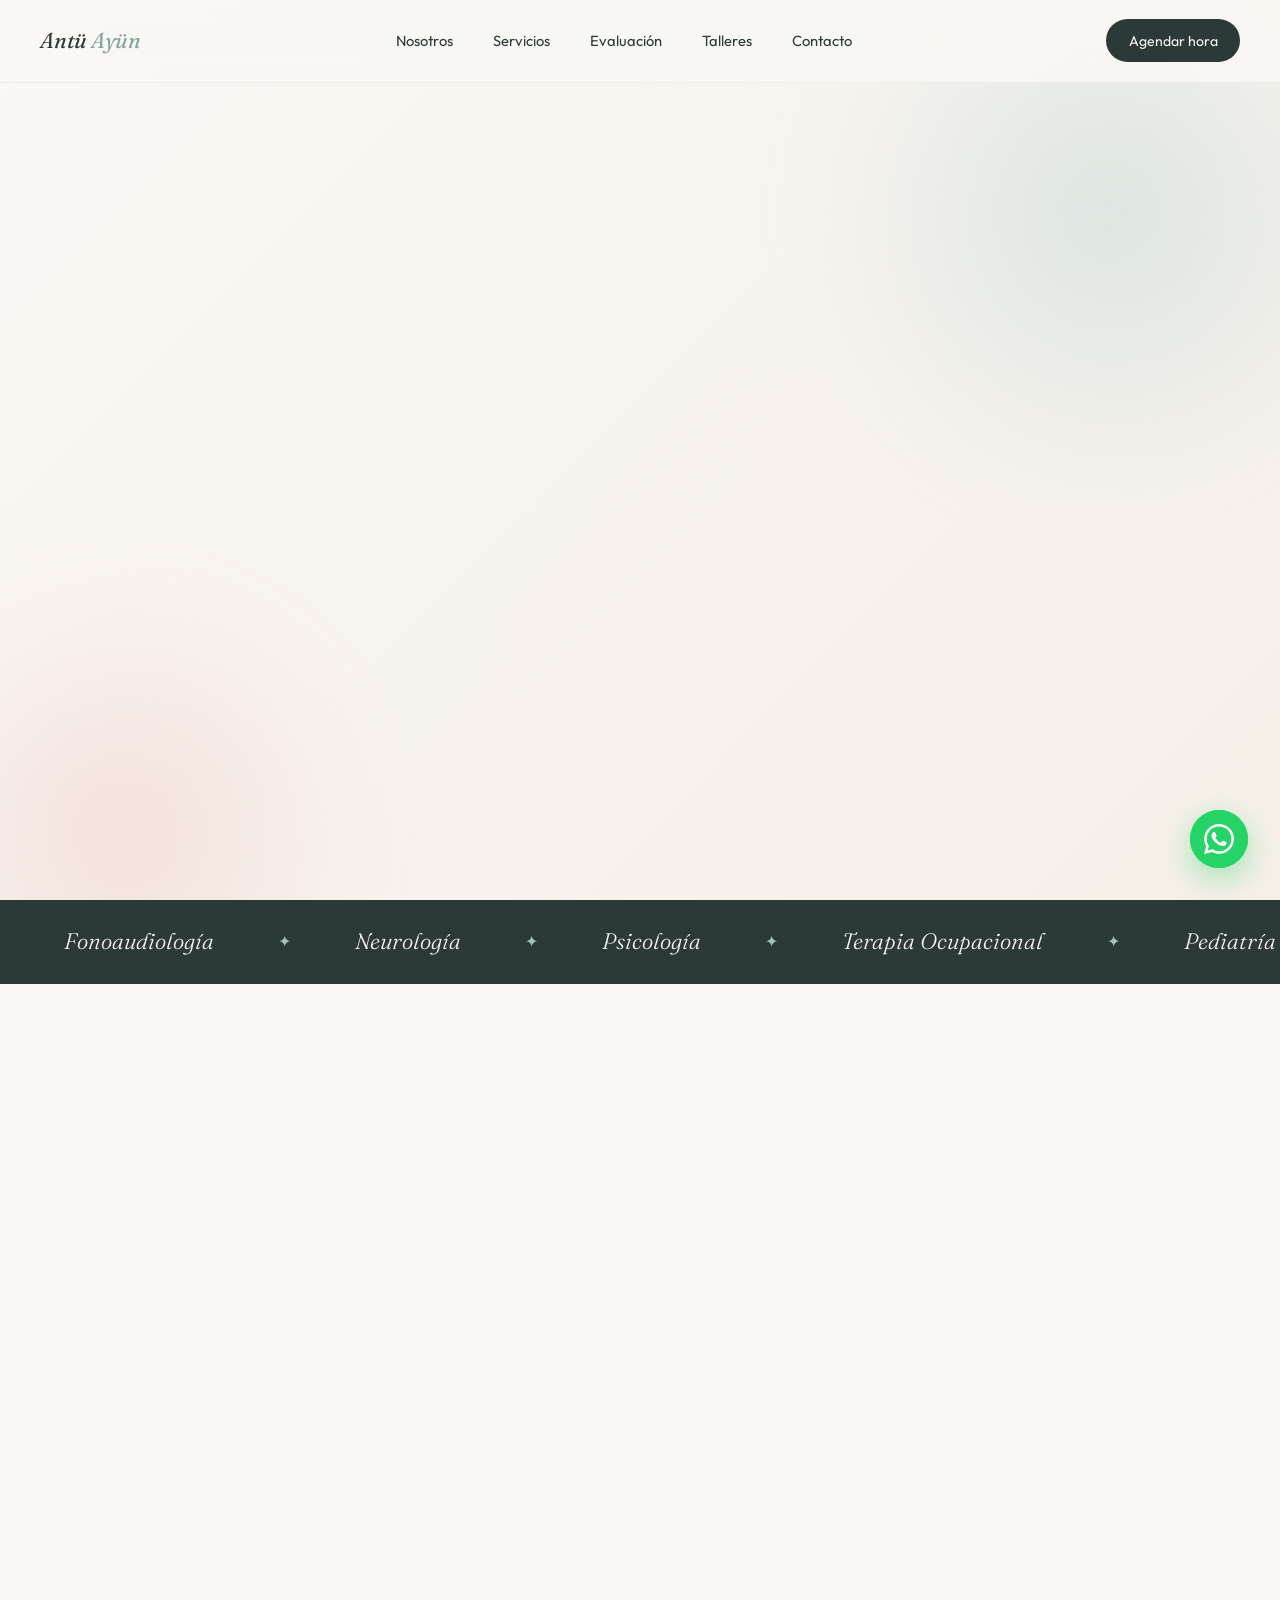
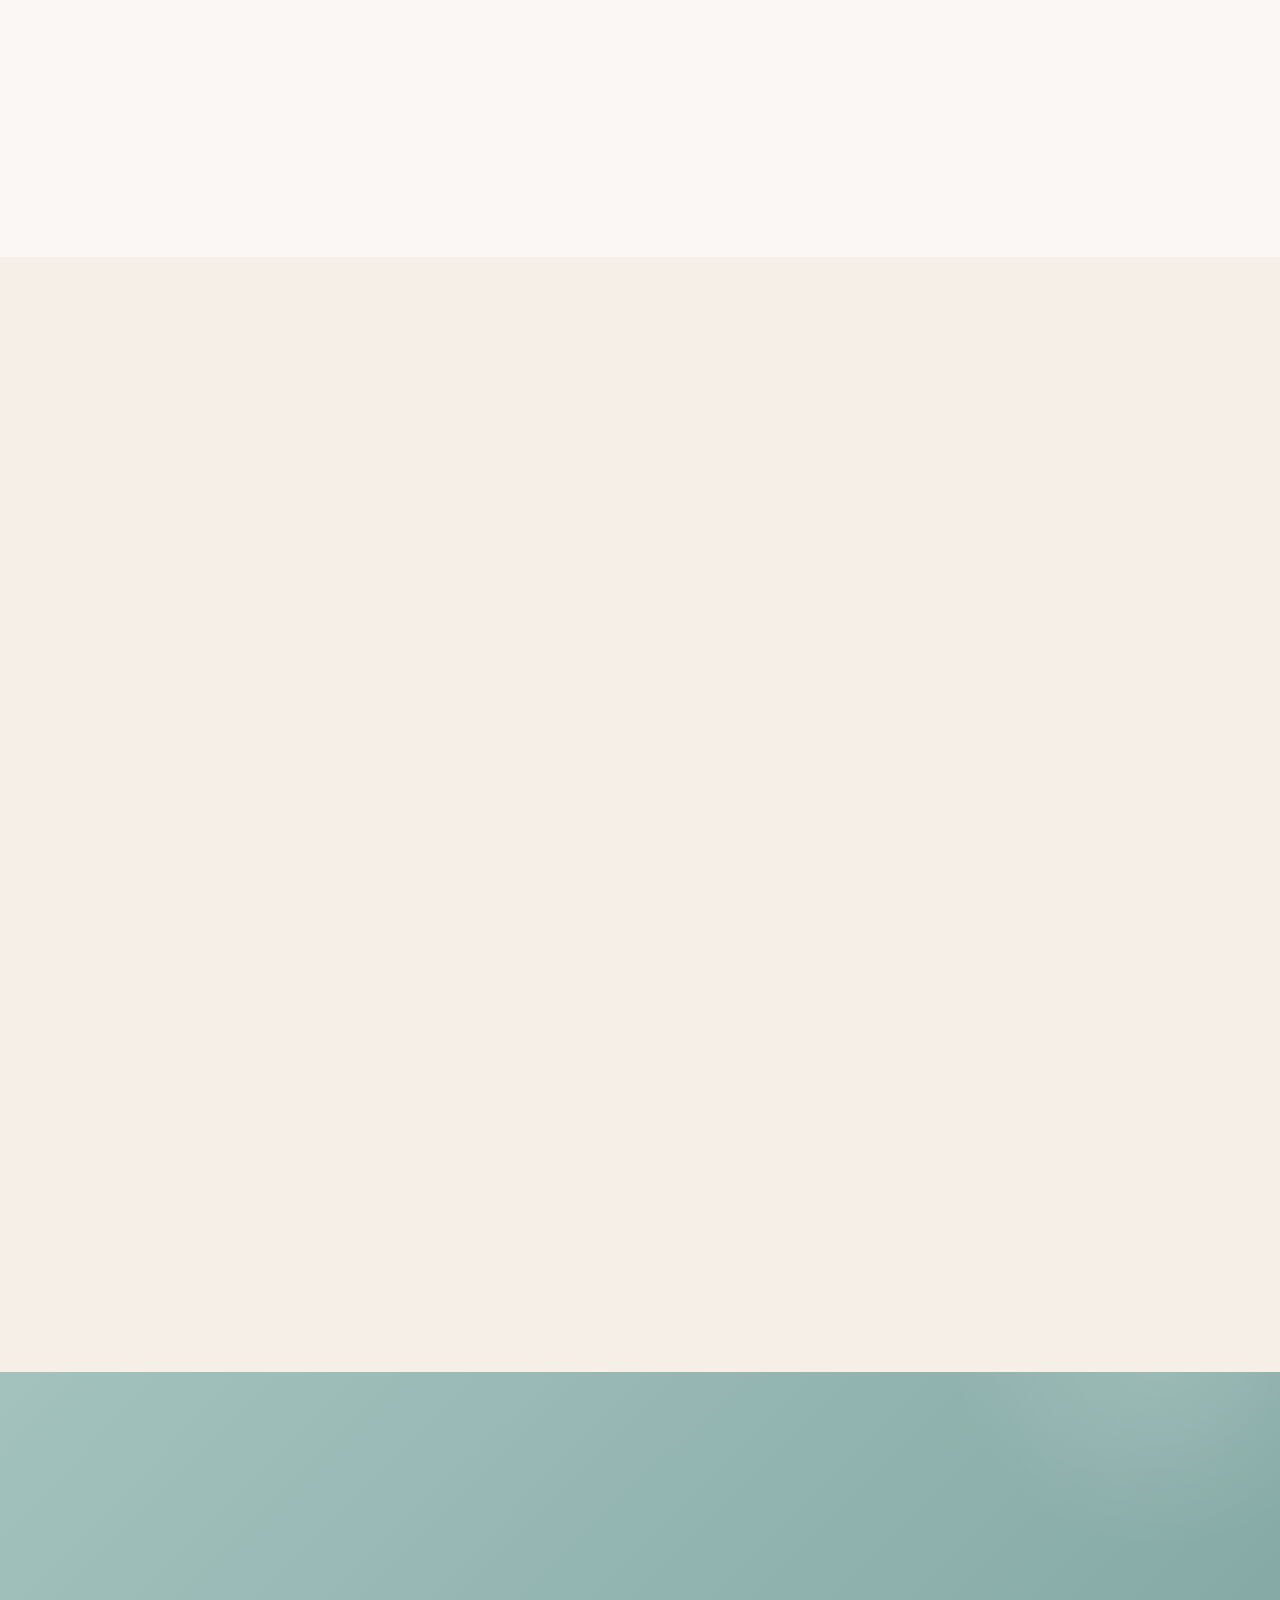
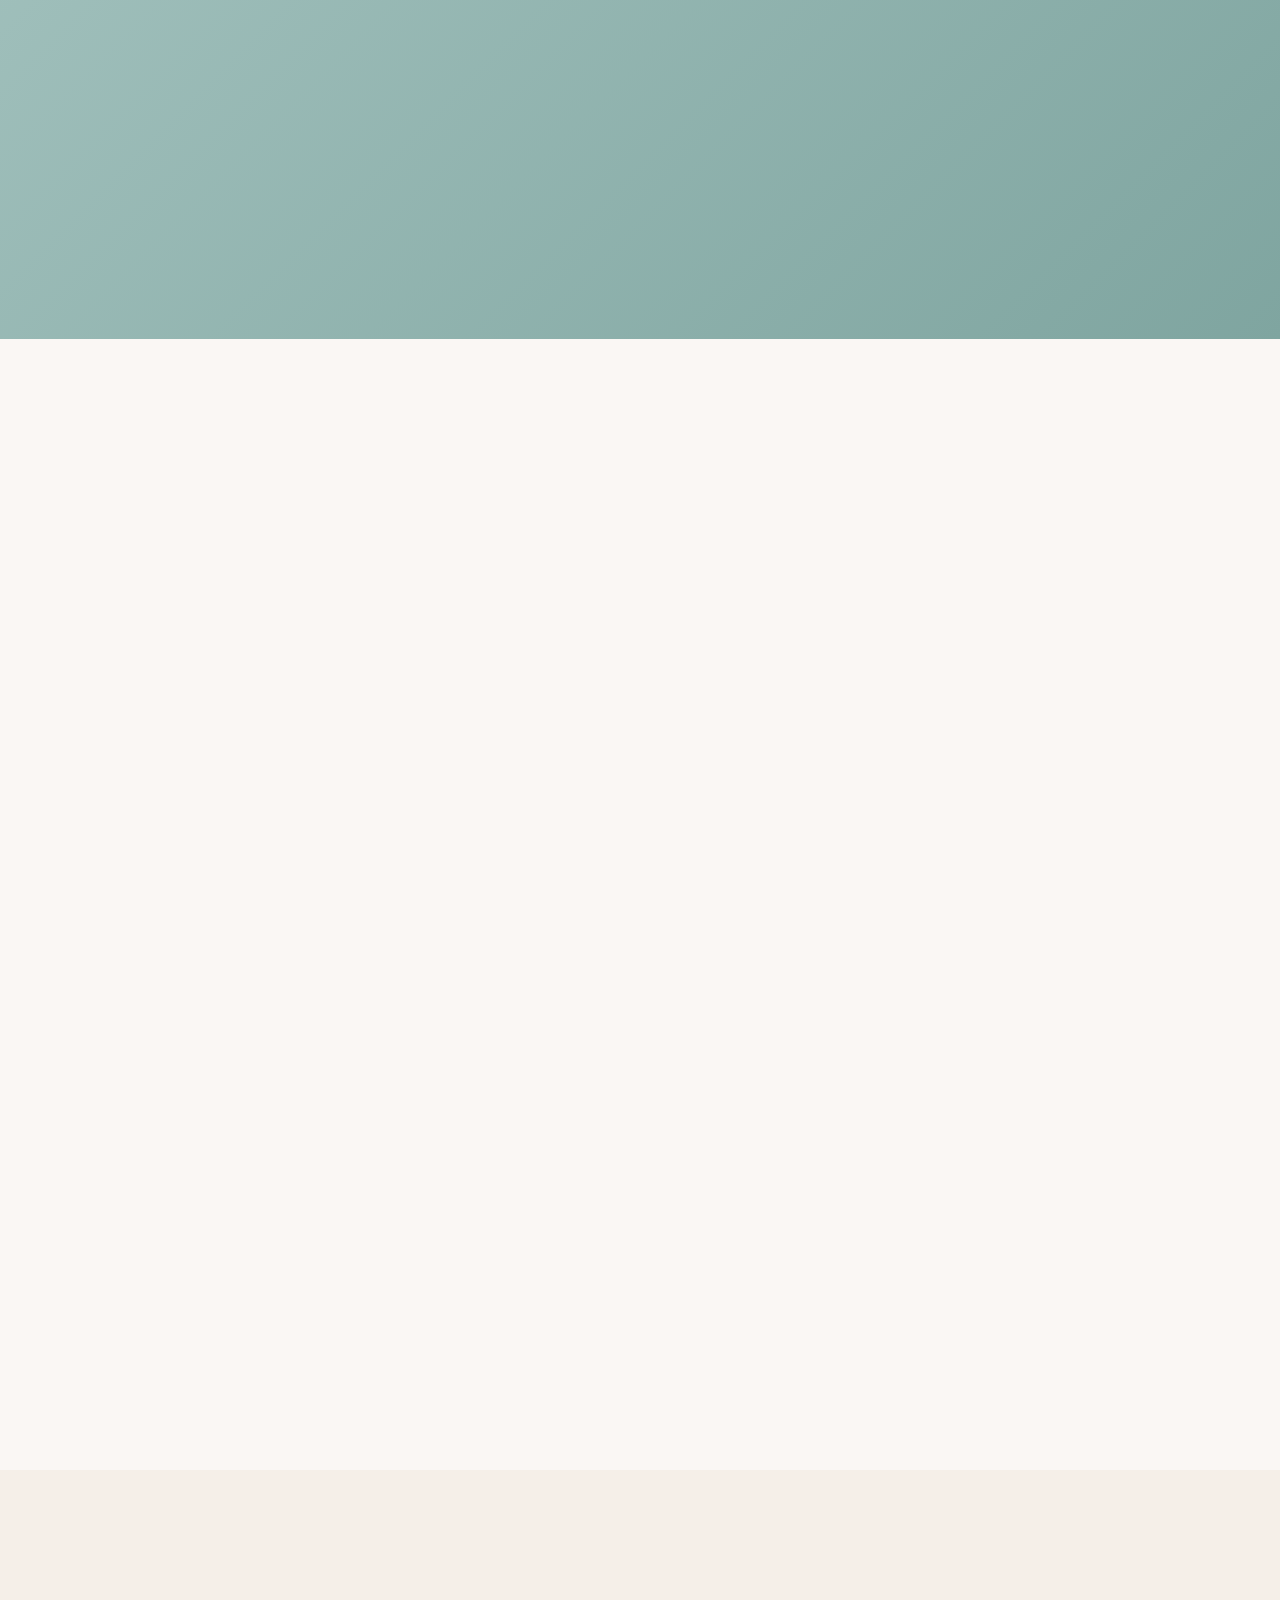
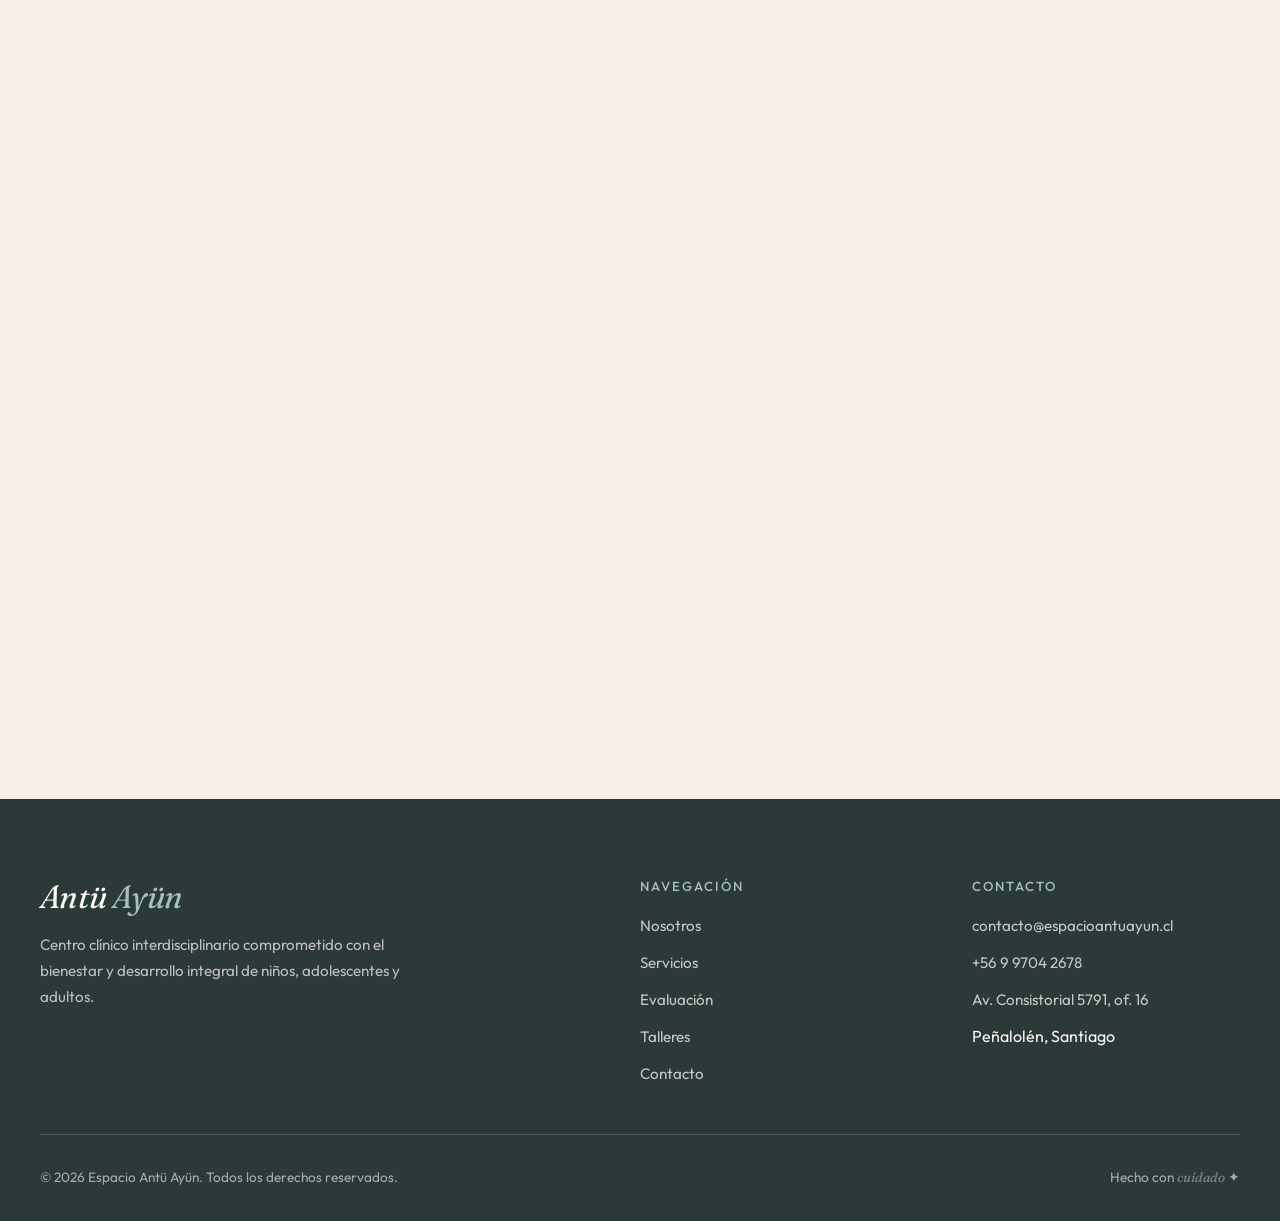
==== index.html @ 5ba6cd21 "added talleres.html page" ====
<!DOCTYPE html>
<html lang="es">

<head>
  <meta charset="UTF-8">
  <meta name="viewport" content="width=device-width, initial-scale=1.0">
  <title>Espacio Antü Ayün — Centro Clínico Interdisciplinario</title>
  <meta name="description"
    content="Centro clínico interdisciplinario en Peñalolén. Atención integral en fonoaudiología, neurología, psicología, terapia ocupacional y pediatría para niños, adolescentes y adultos.">

  <link rel="preconnect" href="https://fonts.googleapis.com">
  <link rel="preconnect" href="https://fonts.gstatic.com" crossorigin>
  <link
    href="https://fonts.googleapis.com/css2?family=Fraunces:ital,opsz,wght@0,9..144,300;0,9..144,400;0,9..144,500;0,9..144,600;1,9..144,300;1,9..144,400&family=Outfit:wght@300;400;500;600&display=swap"
    rel="stylesheet">

  <link rel="stylesheet" href="estilos/estilos.css">
</head>

<body>

  <!-- NAV -->
  <nav>
    <div class="nav-inner">
      <a href="#" class="logo">Antü <span>Ayün</span></a>
      <ul class="nav-links">
        <li><a href="#nosotros">Nosotros</a></li>
        <li><a href="#servicios">Servicios</a></li>
        <li><a href="#evaluacion">Evaluación</a></li>
        <li><a href="#talleres">Talleres</a></li>
        <li><a href="#contacto">Contacto</a></li>
      </ul>
      <a href="#contacto" class="nav-cta">Agendar hora</a>
      <button class="menu-toggle" aria-label="Menú">
        <span></span><span></span><span></span>
      </button>
    </div>
  </nav>

  <!-- HERO -->
  <header class="hero">
    <div class="hero-blob-1"></div>
    <div class="hero-blob-2"></div>

    <div class="hero-inner">
      <div class="hero-text reveal">
        <h1>Acompañamiento <em>integral</em> en cada etapa de la vida.</h1>
        <p>En Espacio Antü Ayün ofrecemos atención clínica cercana y especializada para niños, niñas, adolescentes y
          adultos, con un equipo profesional comprometido con tu bienestar.</p>
        <div class="hero-cta">
          <a href="#contacto" class="btn-primary">
            Agendar consulta
            <svg width="16" height="16" viewBox="0 0 24 24" fill="none" stroke="currentColor" stroke-width="2">
              <path d="M5 12h14M13 5l7 7-7 7" />
            </svg>
          </a>
          <a href="#servicios" class="btn-secondary">Ver servicios</a>
        </div>
      </div>

      <div class="hero-visual reveal">
        <div class="shape-card card-main">
          <div class="card-content">
            <div class="card-icon">
              <svg viewBox="0 0 24 24">
                <path d="M12 21s-7-4.5-7-10a5 5 0 0 1 9-3 5 5 0 0 1 9 3c0 5.5-7 10-7 10" />
              </svg>
            </div>
            <div>
              <p class="card-meta">Atención humana</p>
              <p class="card-label">Cuidado<br>con calidez</p>
            </div>
          </div>
        </div>
        <div class="shape-card card-2">
          <div class="card-content">
            <div class="card-icon">
              <svg viewBox="0 0 24 24">
                <circle cx="12" cy="8" r="4" />
                <path d="M4 21v-2a6 6 0 0 1 6-6h4a6 6 0 0 1 6 6v2" />
              </svg>
            </div>
            <p class="card-label">Equipo<br>interdisciplinario</p>
          </div>
        </div>
        <div class="shape-card card-3">
          <div class="card-content">
            <span class="card-3-symbol">✦</span>
          </div>
        </div>
      </div>
    </div>
  </header>

  <!-- TICKER -->
  <div class="ticker">
    <div class="ticker-track">
      <span class="ticker-item">Fonoaudiología</span>
      <span class="ticker-item">Neurología</span>
      <span class="ticker-item">Psicología</span>
      <span class="ticker-item">Terapia Ocupacional</span>
      <span class="ticker-item">Pediatría</span>
      <span class="ticker-item">ADOS-2 · ADI-R</span>
      <span class="ticker-item">Fonoaudiología</span>
      <span class="ticker-item">Neurología</span>
      <span class="ticker-item">Psicología</span>
      <span class="ticker-item">Terapia Ocupacional</span>
      <span class="ticker-item">Pediatría</span>
      <span class="ticker-item">ADOS-2 · ADI-R</span>
    </div>
  </div>

  <!-- ABOUT -->
  <section class="about" id="nosotros">
    <div class="section-inner">
      <div class="about-header reveal">
        <div>
          <h2>Un espacio que acompaña <em>desde lo humano</em>.</h2>
        </div>
        <p>Somos un centro clínico interdisciplinario orientado a la atención integral de niños, niñas, adolescentes y
          adultos. A través de un equipo de excelentes profesionales, entregamos evaluación, intervención y
          acompañamiento especializado, promoviendo el bienestar, el desarrollo, la autonomía y la calidad de vida de
          cada paciente.</p>
      </div>

      <div class="values-grid">
        <div class="value-card reveal">
          <div class="value-number">01 / Misión</div>
          <h3>Atención <em>cercana</em> y especializada.</h3>
          <p>Entregar una atención integral, cercana y especializada a niños, niñas, adolescentes, adultos y sus
            familias, acompañando cada proceso de desarrollo, salud y bienestar desde una mirada humana e
            interdisciplinaria. Brindamos evaluaciones e intervenciones personalizadas, respetuosas y de calidad,
            promoviendo avances significativos en la comunicación, autonomía, participación, funcionalidad y calidad de
            vida de cada paciente.</p>
        </div>

        <div class="value-card reveal">
          <div class="value-number">02 / Visión</div>
          <h3>Un espacio <em>de referencia</em>.</h3>
          <p>Consolidarnos como un espacio clínico interdisciplinario de referencia, reconocido por su calidad humana,
            compromiso profesional y enfoque integral en la atención de niños, niñas, adolescentes y adultos. Aspiramos
            a ser un lugar donde cada paciente y familia encuentre orientación, contención y acompañamiento
            especializado, favoreciendo procesos terapéuticos oportunos, coordinados y significativos.</p>
        </div>
      </div>
    </div>
  </section>

  <!-- SERVICIOS -->
  <section class="servicios" id="servicios">
    <div class="section-inner">
      <div class="servicios-header reveal">
        <h2>Servicios <em>clínicos</em> integrales.</h2>
        <p>Atención especializada en cinco áreas que se complementan para entregar un acompañamiento terapéutico
          completo y coordinado.</p>
      </div>

      <div class="servicios-grid">
        <div class="servicio-card reveal">
          <div class="servicio-icon">
            <svg viewBox="0 0 24 24">
              <path d="M3 11h2l2-7h2l-2 7h2l4-7 4 7h2l2-7h2" />
              <path d="M3 13h18" />
              <path d="M5 13v6a2 2 0 0 0 2 2h10a2 2 0 0 0 2-2v-6" />
            </svg>
          </div>
          <h3>Fono<em>audiología</em></h3>
          <p>Evaluación e intervención en lenguaje, comunicación, habla, voz y deglución para todas las edades.</p>
        </div>

        <div class="servicio-card reveal">
          <div class="servicio-icon">
            <svg viewBox="0 0 24 24">
              <path d="M9 5a3 3 0 0 1 3-3 3 3 0 0 1 3 3v3" />
              <path d="M9 5a3 3 0 0 0-3 3v3a3 3 0 0 0 3 3h6a3 3 0 0 0 3-3V8a3 3 0 0 0-3-3" />
              <path d="M12 14v8" />
              <path d="M9 22h6" />
            </svg>
          </div>
          <h3>Neuro<em>logía</em></h3>
          <p>Diagnóstico y tratamiento de trastornos del desarrollo y neurológicos con enfoque clínico riguroso.</p>
        </div>

        <div class="servicio-card reveal">
          <div class="servicio-icon">
            <svg viewBox="0 0 24 24">
              <path d="M12 2a5 5 0 0 0-5 5c0 1.5.5 2.5 1.5 3.5L12 14l3.5-3.5C16.5 9.5 17 8.5 17 7a5 5 0 0 0-5-5z" />
              <path d="M12 14v8" />
              <path d="M8 22h8" />
            </svg>
          </div>
          <h3>Psico<em>logía</em></h3>
          <p>Acompañamiento emocional y procesos terapéuticos para distintas etapas y necesidades vitales.</p>
        </div>

        <div class="servicio-card reveal">
          <div class="servicio-icon">
            <svg viewBox="0 0 24 24">
              <path d="M9 11V6a3 3 0 1 1 6 0v5" />
              <path d="M5 11h14l-1 9a2 2 0 0 1-2 2H8a2 2 0 0 1-2-2z" />
            </svg>
          </div>
          <h3>Terapia <em>Ocupacional</em></h3>
          <p>Intervención en autonomía, integración sensorial y participación significativa en la vida diaria.</p>
        </div>

        <div class="servicio-card reveal">
          <div class="servicio-icon">
            <svg viewBox="0 0 24 24">
              <circle cx="12" cy="12" r="9" />
              <path d="M12 7v10M7 12h10" />
            </svg>
          </div>
          <h3>Pedia<em>tría</em></h3>
          <p>Atención médica integral para niños y adolescentes con un enfoque preventivo y de desarrollo.</p>
        </div>
      </div>
    </div>
  </section>

  <!-- EVALUACIÓN ESPECIALIZADA -->
  <section class="evaluacion" id="evaluacion">
    <div class="evaluacion-inner">
      <div class="reveal">
        <h2>Apoyo diagnóstico <em>en espectro autista</em>.</h2>
        <p>Ofrecemos evaluación especializada mediante instrumentos clínicos reconocidos internacionalmente, utilizados
          dentro del proceso de evaluación para apoyar el abordaje diagnóstico en casos asociados al espectro autista.
        </p>
        <p>Siempre desde una mirada profesional, integral y respetuosa con cada paciente y su familia.</p>
      </div>

      <div class="eval-tools reveal">
        <div class="eval-tool">
          <div class="eval-tool-name">ADOS-2</div>
          <div class="eval-tool-desc">Escala de Observación para el Diagnóstico del Autismo, segunda edición. Evaluación
            estandarizada de comunicación, interacción social y conducta.</div>
        </div>
        <div class="eval-tool">
          <div class="eval-tool-name">ADI-R</div>
          <div class="eval-tool-desc">Entrevista Diagnóstica del Autismo Revisada. Instrumento clínico aplicado a
            cuidadores para complementar el proceso diagnóstico.</div>
        </div>
      </div>
    </div>
  </section>

  <!-- RESEÑAS -->
  <section class="resenas" id="resenas">
    <div class="resenas-inner reveal">
      <!-- Elfsight Google Reviews | Untitled Google Reviews -->
      <script src="https://elfsightcdn.com/platform.js" async></script>
      <div class="elfsight-app-cd19ef3c-7457-4f60-9f3a-8fcb2301969a" data-elfsight-app-lazy></div>
    </div>
  </section>

  <!-- TALLERES -->
  <section class="taller-preview" id="talleres">
    <div class="section-inner">
      <div class="taller-preview-inner reveal">
        <span class="eyebrow">Talleres y charlas</span>
        <h2>Taller de Habilidades <em>Sociales</em></h2>
        <p class="taller-preview-subtitle">Para niños y niñas</p>
        <div class="taller-preview-text">
          <p>En Espacio Antü Ayün ofrecemos talleres y charlas, adaptándonos a las necesidades y a los procesos de los niños y niñas.</p>
          <p>Cada taller combina actividades significativas, dinámicas participativas y reflexión guiada, en un entorno de confianza y contención.</p>
          <p>El trabajo se realiza en grupos reducidos, favoreciendo la participación activa, la colaboración y el desarrollo de habilidades prácticas para la vida cotidiana.</p>
        </div>
        <a href="talleres.html" class="btn-primary">
          Saber más
          <svg width="16" height="16" viewBox="0 0 24 24" fill="none" stroke="currentColor" stroke-width="2">
            <path d="M5 12h14M13 5l7 7-7 7" />
          </svg>
        </a>
      </div>
    </div>
  </section>

  <!-- CONTACTO -->
  <section class="contacto" id="contacto">
    <div class="contacto-inner">
      <div class="contacto-text reveal">
        <h2>Estamos aquí para <em>acompañarte</em>.</h2>
        <p>Agenda una consulta o escríbenos para resolver cualquier duda. Nuestro equipo te responderá a la brevedad
          para coordinar la atención que necesitas.</p>

        <div class="contacto-info">
          <div class="contacto-item">
            <div class="contacto-icon">
              <svg viewBox="0 0 24 24">
                <path d="M21 10c0 7-9 13-9 13s-9-6-9-13a9 9 0 0 1 18 0z" />
                <circle cx="12" cy="10" r="3" />
              </svg>
            </div>
            <div class="contacto-detail">
              <div class="contacto-detail-label">Dirección</div>
              <a href="https://www.google.com/maps/search/?api=1&query=Av.+Consistorial+5791+Peñalolén" target="_blank"
                class="contacto-detail-value">BCenter Consistorial, Av. Consistorial 5791, oficina 16, Peñalolén</a>
            </div>
          </div>

          <div class="contacto-item">
            <div class="contacto-icon">
              <svg viewBox="0 0 24 24">
                <path
                  d="M22 16.92v3a2 2 0 0 1-2.18 2 19.79 19.79 0 0 1-8.63-3.07 19.5 19.5 0 0 1-6-6 19.79 19.79 0 0 1-3.07-8.67A2 2 0 0 1 4.11 2h3a2 2 0 0 1 2 1.72 12.84 12.84 0 0 0 .7 2.81 2 2 0 0 1-.45 2.11L8.09 9.91a16 16 0 0 0 6 6l1.27-1.27a2 2 0 0 1 2.11-.45 12.84 12.84 0 0 0 2.81.7A2 2 0 0 1 22 16.92z" />
              </svg>
            </div>
            <div class="contacto-detail">
              <div class="contacto-detail-label">Teléfono / WhatsApp</div>
              <a href="https://wa.me/56997042678" target="_blank" class="contacto-detail-value">+56 9 9704 2678</a>
            </div>
          </div>

          <div class="contacto-item">
            <div class="contacto-icon">
              <svg viewBox="0 0 24 24">
                <path d="M4 4h16c1.1 0 2 .9 2 2v12c0 1.1-.9 2-2 2H4c-1.1 0-2-.9-2-2V6c0-1.1.9-2 2-2z" />
                <polyline points="22,6 12,13 2,6" />
              </svg>
            </div>
            <div class="contacto-detail">
              <div class="contacto-detail-label">Correo</div>
              <a href="mailto:contacto@espacioantuayun.cl" class="contacto-detail-value">contacto@espacioantuayun.cl</a>
            </div>
          </div>
        </div>
      </div>

      <div class="contacto-form reveal">
        <h3>Agenda tu <em>consulta</em></h3>
        <p>Completa el formulario y nos pondremos en contacto contigo.</p>

        <div class="form-row">
          <div class="form-group">
            <label for="nombre">Nombre</label>
            <input type="text" id="nombre" placeholder="Tu nombre">
          </div>
          <div class="form-group">
            <label for="telefono">Teléfono</label>
            <input type="tel" id="telefono" placeholder="+56 9 ...">
          </div>
        </div>

        <div class="form-group">
          <label for="email">Correo electrónico</label>
          <input type="email" id="email" placeholder="tu@correo.cl">
        </div>

        <div class="form-group">
          <label for="servicio">Servicio de interés</label>
          <select id="servicio">
            <option>Selecciona una especialidad</option>
            <option>Fonoaudiología</option>
            <option>Neurología</option>
            <option>Psicología</option>
            <option>Terapia Ocupacional</option>
            <option>Pediatría</option>
            <option>Evaluación ADOS-2 / ADI-R</option>
          </select>
        </div>

        <div class="form-group">
          <label for="mensaje">Mensaje</label>
          <textarea id="mensaje" placeholder="Cuéntanos brevemente cómo podemos ayudarte..."></textarea>
        </div>

        <button id="btn-enviar" class="form-submit">Enviar mensaje</button>
      </div>
    </div>
  </section>

  <!-- FOOTER -->
  <footer>
    <div class="footer-inner">
      <div class="footer-top">
        <div class="footer-brand">
          <h3>Antü <span>Ayün</span></h3>
          <p>Centro clínico interdisciplinario comprometido con el bienestar y desarrollo integral de niños,
            adolescentes y adultos.</p>
        </div>

        <div class="footer-col">
          <h4>Navegación</h4>
          <ul>
            <li><a href="#nosotros">Nosotros</a></li>
            <li><a href="#servicios">Servicios</a></li>
            <li><a href="#evaluacion">Evaluación</a></li>
            <li><a href="#talleres">Talleres</a></li>
            <li><a href="#contacto">Contacto</a></li>
          </ul>
        </div>

        <div class="footer-col">
          <h4>Contacto</h4>
          <ul>
            <li><a href="mailto:contacto@espacioantuayun.cl">contacto@espacioantuayun.cl</a></li>
            <li><a href="https://wa.me/56997042678" target="_blank">+56 9 9704 2678</a></li>
            <li><a href="https://www.google.com/maps/search/?api=1&query=Av.+Consistorial+5791+Peñalolén"
                target="_blank">Av. Consistorial 5791, of. 16</a></li>
            <li>Peñalolén, Santiago</li>
          </ul>
        </div>
      </div>

      <div class="footer-bottom">
        <p>© 2026 Espacio Antü Ayün. Todos los derechos reservados.</p>
        <p>Hecho con <em>cuidado</em> ✦</p>
      </div>
    </div>
  </footer>

  <!-- WHATSAPP FLOAT -->
  <a href="https://wa.me/56997042678" target="_blank" class="whatsapp-float" aria-label="WhatsApp">
    <svg viewBox="0 0 24 24">
      <path
        d="M.057 24l1.687-6.163c-1.041-1.804-1.588-3.849-1.587-5.946.003-6.556 5.338-11.891 11.893-11.891 3.181.001 6.167 1.24 8.413 3.488 2.245 2.248 3.481 5.236 3.48 8.414-.003 6.557-5.338 11.892-11.893 11.892-1.99-.001-3.951-.5-5.688-1.448L.057 24zm6.597-3.807c1.676.995 3.276 1.591 5.392 1.592 5.448 0 9.886-4.434 9.889-9.885.002-5.462-4.415-9.89-9.881-9.892-5.452 0-9.887 4.434-9.889 9.884-.001 2.225.651 3.891 1.746 5.634l-.999 3.648 3.742-.981zm11.387-5.464c-.074-.124-.272-.198-.57-.347-.297-.149-1.758-.868-2.031-.967-.272-.099-.47-.149-.669.149-.198.297-.768.967-.941 1.165-.173.198-.347.223-.644.074-.297-.149-1.255-.462-2.39-1.475-.883-.788-1.48-1.761-1.653-2.059-.173-.297-.018-.458.13-.606.134-.133.297-.347.446-.521.151-.172.2-.296.3-.495.099-.198.05-.372-.025-.521-.075-.148-.669-1.611-.916-2.206-.242-.579-.487-.501-.669-.51l-.57-.01c-.198 0-.52.074-.792.372s-1.04 1.016-1.04 2.479 1.065 2.876 1.213 3.074c.149.198 2.095 3.2 5.076 4.487.709.306 1.263.489 1.694.626.712.226 1.36.194 1.872.118.571-.085 1.758-.719 2.006-1.413.248-.695.248-1.29.173-1.414z" />
    </svg>
  </a>

  <script src="scripts/scripts.js"></script>

</body>

</html>
---- estilos/estilos.css ----
/* =====================================================
   ESPACIO ANTÜ AYÜN - Hoja de estilos principal
   ===================================================== */

:root {
  --turquesa: #A3C2BE;
  --turquesa-dark: #7FA5A0;
  --turquesa-light: #C9DCD9;
  --rojo: #E4A09E;
  --rojo-dark: #D08583;
  --naranja: #E6E0DC;
  --naranja-dark: #D4CBC4;
  --crema: #FAF7F4;
  --crema-warm: #F5EFE8;
  --texto: #2B3A38;
  --texto-suave: #5A6968;
  --blanco: #FFFFFF;

  --display: 'Fraunces', Georgia, serif;
  --body: 'Outfit', sans-serif;

  --maxw: 1200px;
}

* { margin: 0; padding: 0; box-sizing: border-box; }

html { scroll-behavior: smooth; }

body {
  font-family: var(--body);
  background: var(--crema);
  color: var(--texto);
  line-height: 1.6;
  font-weight: 400;
  overflow-x: hidden;
}

/* ===== TIPOGRAFÍA ===== */
h1, h2, h3, h4 {
  font-family: var(--display);
  font-weight: 400;
  letter-spacing: -0.02em;
  line-height: 1.15;
}

.eyebrow {
  font-family: var(--body);
  font-size: 0.78rem;
  font-weight: 500;
  letter-spacing: 0.18em;
  text-transform: uppercase;
  color: var(--turquesa-dark);
  display: inline-block;
  margin-bottom: 1.2rem;
}

.eyebrow::before {
  content: "—— ";
  letter-spacing: -0.05em;
}

.eyebrow-light {
  color: rgba(255, 255, 255, 0.85);
}

/* ===== NAV ===== */
nav {
  position: fixed;
  top: 0;
  left: 0;
  right: 0;
  z-index: 100;
  padding: 1.2rem 2rem;
  background: rgba(250, 247, 244, 0.85);
  backdrop-filter: blur(12px);
  -webkit-backdrop-filter: blur(12px);
  border-bottom: 1px solid rgba(163, 194, 190, 0.15);
  transition: all 0.3s ease;
}

.nav-inner {
  max-width: var(--maxw);
  margin: 0 auto;
  display: flex;
  justify-content: space-between;
  align-items: center;
}

.logo {
  font-family: var(--display);
  font-size: 1.35rem;
  font-style: italic;
  font-weight: 400;
  color: var(--texto);
  text-decoration: none;
  letter-spacing: -0.01em;
}

.logo span {
  color: var(--turquesa-dark);
}

.nav-links {
  display: flex;
  gap: 2.5rem;
  list-style: none;
}

.nav-links a {
  color: var(--texto);
  text-decoration: none;
  font-size: 0.92rem;
  font-weight: 400;
  transition: color 0.3s;
  position: relative;
}

.nav-links a:hover { color: var(--turquesa-dark); }

.nav-links a::after {
  content: "";
  position: absolute;
  bottom: -4px;
  left: 0;
  width: 0;
  height: 1px;
  background: var(--turquesa-dark);
  transition: width 0.3s;
}

.nav-links a:hover::after { width: 100%; }

.nav-cta {
  background: var(--texto);
  color: var(--crema);
  padding: 0.65rem 1.4rem;
  border-radius: 100px;
  font-size: 0.88rem;
  text-decoration: none;
  transition: all 0.3s;
}

.nav-cta:hover {
  background: var(--turquesa-dark);
  transform: translateY(-1px);
}

.menu-toggle {
  display: none;
  background: none;
  border: none;
  cursor: pointer;
  padding: 0.5rem;
}

.menu-toggle span {
  display: block;
  width: 24px;
  height: 1.5px;
  background: var(--texto);
  margin: 5px 0;
  transition: 0.3s;
}

/* Estilo del menú móvil cuando se abre con JS */
.nav-links.nav-open {
  display: flex;
  position: absolute;
  top: 70px;
  left: 0;
  right: 0;
  flex-direction: column;
  background: var(--crema);
  padding: 2rem;
  gap: 1.5rem;
  box-shadow: 0 10px 30px rgba(0, 0, 0, 0.05);
}

/* ===== HERO ===== */
.hero {
  min-height: 100vh;
  padding: 8rem 2rem 4rem;
  position: relative;
  overflow: hidden;
  background: linear-gradient(135deg, var(--crema) 0%, var(--crema-warm) 100%);
}

.hero-blob-1 {
  position: absolute;
  top: -10%;
  right: -10%;
  width: 600px;
  height: 600px;
  background: radial-gradient(circle, var(--turquesa-light) 0%, transparent 70%);
  border-radius: 50%;
  opacity: 0.6;
  filter: blur(40px);
  animation: float 20s ease-in-out infinite;
}

.hero-blob-2 {
  position: absolute;
  bottom: -20%;
  left: -10%;
  width: 500px;
  height: 500px;
  background: radial-gradient(circle, var(--rojo) 0%, transparent 70%);
  border-radius: 50%;
  opacity: 0.25;
  filter: blur(50px);
  animation: float 25s ease-in-out infinite reverse;
}

@keyframes float {
  0%, 100% { transform: translate(0, 0) scale(1); }
  50% { transform: translate(30px, -30px) scale(1.05); }
}

.hero-inner {
  max-width: var(--maxw);
  margin: 0 auto;
  display: grid;
  grid-template-columns: 1.2fr 1fr;
  gap: 4rem;
  align-items: center;
  position: relative;
  z-index: 2;
}

.hero-text h1 {
  font-size: clamp(2.5rem, 5.5vw, 4.5rem);
  margin-bottom: 1.8rem;
  font-weight: 300;
}

.hero-text h1 em {
  font-style: italic;
  color: var(--turquesa-dark);
  font-weight: 400;
}

.hero-text p {
  font-size: 1.1rem;
  color: var(--texto-suave);
  max-width: 480px;
  margin-bottom: 2.5rem;
  line-height: 1.7;
}

.hero-cta {
  display: flex;
  gap: 1rem;
  flex-wrap: wrap;
}

.btn-primary {
  background: var(--texto);
  color: var(--crema);
  padding: 1rem 2rem;
  border-radius: 100px;
  text-decoration: none;
  font-size: 0.95rem;
  font-weight: 400;
  transition: all 0.3s;
  display: inline-flex;
  align-items: center;
  gap: 0.6rem;
}

.btn-primary:hover {
  background: var(--turquesa-dark);
  transform: translateY(-2px);
  box-shadow: 0 12px 30px rgba(127, 165, 160, 0.3);
}

.btn-secondary {
  background: transparent;
  color: var(--texto);
  padding: 1rem 2rem;
  border-radius: 100px;
  text-decoration: none;
  font-size: 0.95rem;
  border: 1px solid rgba(43, 58, 56, 0.2);
  transition: all 0.3s;
}

.btn-secondary:hover {
  background: var(--blanco);
  border-color: var(--texto);
}

/* HERO VISUAL */
.hero-visual {
  position: relative;
  height: 520px;
}

.shape-card {
  position: absolute;
  border-radius: 24px;
  overflow: hidden;
  transition: transform 0.5s cubic-bezier(0.4, 0, 0.2, 1);
}

.shape-card:hover { transform: translateY(-8px) rotate(0deg) !important; }

.card-main {
  width: 280px;
  height: 360px;
  top: 40px;
  right: 60px;
  background: linear-gradient(160deg, var(--turquesa) 0%, var(--turquesa-dark) 100%);
  box-shadow: 0 30px 60px rgba(127, 165, 160, 0.25);
  z-index: 3;
  transform: rotate(3deg);
}

.card-2 {
  width: 200px;
  height: 240px;
  top: 200px;
  left: 0;
  background: linear-gradient(135deg, var(--rojo) 0%, var(--rojo-dark) 100%);
  box-shadow: 0 25px 50px rgba(208, 133, 131, 0.3);
  z-index: 2;
  transform: rotate(-5deg);
}

.card-3 {
  width: 130px;
  height: 130px;
  bottom: 20px;
  right: 30px;
  background: var(--naranja);
  box-shadow: 0 20px 40px rgba(212, 203, 196, 0.4);
  z-index: 1;
  transform: rotate(8deg);
}

.card-content {
  padding: 1.5rem;
  height: 100%;
  display: flex;
  flex-direction: column;
  justify-content: space-between;
  color: var(--blanco);
}

.card-icon {
  width: 48px;
  height: 48px;
  background: rgba(255, 255, 255, 0.2);
  border-radius: 12px;
  display: flex;
  align-items: center;
  justify-content: center;
  backdrop-filter: blur(10px);
}

.card-icon svg { width: 24px; height: 24px; stroke: white; fill: none; stroke-width: 1.5; }

.card-label {
  font-family: var(--display);
  font-style: italic;
  font-size: 1.4rem;
  line-height: 1.2;
}

.card-meta {
  font-size: 0.78rem;
  letter-spacing: 0.1em;
  text-transform: uppercase;
  opacity: 0.85;
}

.card-3 .card-content {
  color: var(--texto);
  align-items: center;
  justify-content: center;
}

.card-3-symbol {
  font-family: var(--display);
  font-style: italic;
  font-size: 3rem;
  color: var(--turquesa-dark);
}

/* ===== TICKER ===== */
.ticker {
  background: var(--texto);
  color: var(--crema);
  padding: 1.5rem 0;
  overflow: hidden;
  position: relative;
}

.ticker-track {
  display: flex;
  gap: 4rem;
  animation: ticker-scroll 35s linear infinite;
  white-space: nowrap;
  padding-left: 4rem;
}

.ticker-item {
  font-family: var(--display);
  font-style: italic;
  font-size: 1.4rem;
  font-weight: 300;
  display: flex;
  align-items: center;
  gap: 4rem;
}

.ticker-item::after {
  content: "✦";
  color: var(--turquesa);
  font-style: normal;
  font-size: 1rem;
}

@keyframes ticker-scroll {
  to { transform: translateX(-50%); }
}

/* ===== SECTIONS ===== */
section {
  padding: 7rem 2rem;
  position: relative;
}

.section-inner {
  max-width: var(--maxw);
  margin: 0 auto;
}

/* ===== ABOUT / MISIÓN VISIÓN ===== */
.about {
  background: var(--crema);
}

.about-header {
  display: grid;
  grid-template-columns: 1fr 1.2fr;
  gap: 4rem;
  margin-bottom: 5rem;
  align-items: end;
}

.about-header h2 {
  font-size: clamp(2.2rem, 4vw, 3.4rem);
  font-weight: 300;
}

.about-header h2 em {
  font-style: italic;
  color: var(--turquesa-dark);
}

.about-header p {
  color: var(--texto-suave);
  font-size: 1.05rem;
  line-height: 1.75;
}

.values-grid {
  display: grid;
  grid-template-columns: 1fr 1fr;
  gap: 2rem;
}

.value-card {
  background: var(--blanco);
  padding: 3rem 2.5rem;
  border-radius: 24px;
  position: relative;
  overflow: hidden;
  border: 1px solid rgba(163, 194, 190, 0.15);
  transition: transform 0.4s, box-shadow 0.4s;
}

.value-card:hover {
  transform: translateY(-6px);
  box-shadow: 0 25px 50px rgba(43, 58, 56, 0.08);
}

.value-card::before {
  content: "";
  position: absolute;
  top: 0;
  left: 0;
  width: 100%;
  height: 5px;
  background: var(--turquesa);
}

.value-card:nth-child(2)::before {
  background: var(--rojo);
}

.value-number {
  font-family: var(--display);
  font-style: italic;
  font-size: 1rem;
  color: var(--turquesa-dark);
  margin-bottom: 1rem;
}

.value-card:nth-child(2) .value-number {
  color: var(--rojo-dark);
}

.value-card h3 {
  font-size: 2rem;
  margin-bottom: 1.5rem;
  font-weight: 400;
}

.value-card h3 em {
  font-style: italic;
}

.value-card p {
  color: var(--texto-suave);
  line-height: 1.75;
  font-size: 0.98rem;
}

/* ===== SERVICIOS ===== */
.servicios {
  background: var(--crema-warm);
  position: relative;
}

.servicios-header {
  text-align: center;
  margin-bottom: 5rem;
  max-width: 700px;
  margin-left: auto;
  margin-right: auto;
}

.servicios-header h2 {
  font-size: clamp(2.2rem, 4.5vw, 3.6rem);
  font-weight: 300;
  margin-bottom: 1.5rem;
}

.servicios-header h2 em {
  font-style: italic;
  color: var(--turquesa-dark);
}

.servicios-header p {
  color: var(--texto-suave);
  font-size: 1.05rem;
}

.servicios-grid {
  display: grid;
  grid-template-columns: repeat(auto-fit, minmax(280px, 1fr));
  gap: 1.5rem;
}

.servicio-card {
  background: var(--blanco);
  padding: 2.5rem;
  border-radius: 20px;
  transition: all 0.4s cubic-bezier(0.4, 0, 0.2, 1);
  cursor: pointer;
  position: relative;
  overflow: hidden;
  border: 1px solid transparent;
}

.servicio-card:hover {
  transform: translateY(-8px);
  border-color: var(--turquesa-light);
  box-shadow: 0 20px 50px rgba(43, 58, 56, 0.08);
}

.servicio-icon {
  width: 56px;
  height: 56px;
  background: var(--turquesa-light);
  border-radius: 14px;
  display: flex;
  align-items: center;
  justify-content: center;
  margin-bottom: 1.8rem;
  transition: all 0.3s;
}

.servicio-card:hover .servicio-icon {
  background: var(--turquesa);
  transform: rotate(-5deg);
}

.servicio-icon svg {
  width: 28px;
  height: 28px;
  stroke: var(--turquesa-dark);
  fill: none;
  stroke-width: 1.5;
  transition: stroke 0.3s;
}

.servicio-card:hover .servicio-icon svg {
  stroke: var(--blanco);
}

.servicio-card:nth-child(2) .servicio-icon { background: #F4D5D3; }
.servicio-card:nth-child(2) .servicio-icon svg { stroke: var(--rojo-dark); }
.servicio-card:nth-child(2):hover .servicio-icon { background: var(--rojo); }
.servicio-card:nth-child(2):hover .servicio-icon svg { stroke: var(--blanco); }

.servicio-card:nth-child(3) .servicio-icon { background: var(--naranja); }
.servicio-card:nth-child(3) .servicio-icon svg { stroke: #A89B91; }
.servicio-card:nth-child(3):hover .servicio-icon { background: var(--naranja-dark); }

.servicio-card:nth-child(5) .servicio-icon { background: #F4D5D3; }
.servicio-card:nth-child(5) .servicio-icon svg { stroke: var(--rojo-dark); }
.servicio-card:nth-child(5):hover .servicio-icon { background: var(--rojo); }
.servicio-card:nth-child(5):hover .servicio-icon svg { stroke: var(--blanco); }

.servicio-card h3 {
  font-size: 1.5rem;
  margin-bottom: 0.8rem;
  font-weight: 400;
}

.servicio-card h3 em {
  font-style: italic;
}

.servicio-card p {
  color: var(--texto-suave);
  font-size: 0.95rem;
  line-height: 1.65;
}

/* ===== EVALUACIÓN ESPECIALIZADA ===== */
.evaluacion {
  background: linear-gradient(135deg, var(--turquesa) 0%, var(--turquesa-dark) 100%);
  color: var(--blanco);
  position: relative;
  overflow: hidden;
}

.evaluacion::before {
  content: "";
  position: absolute;
  top: -50%;
  right: -10%;
  width: 500px;
  height: 500px;
  background: radial-gradient(circle, rgba(255, 255, 255, 0.15) 0%, transparent 60%);
  border-radius: 50%;
}

.evaluacion-inner {
  max-width: var(--maxw);
  margin: 0 auto;
  display: grid;
  grid-template-columns: 1fr 1fr;
  gap: 5rem;
  align-items: center;
  position: relative;
  z-index: 2;
}

.evaluacion h2 {
  font-size: clamp(2rem, 4vw, 3rem);
  font-weight: 300;
  margin-bottom: 1.8rem;
}

.evaluacion h2 em {
  font-style: italic;
}

.evaluacion p {
  line-height: 1.8;
  margin-bottom: 1.2rem;
  opacity: 0.95;
  font-size: 1.02rem;
}

.eval-tools {
  display: flex;
  flex-direction: column;
  gap: 1.2rem;
}

.eval-tool {
  background: rgba(255, 255, 255, 0.12);
  backdrop-filter: blur(10px);
  border: 1px solid rgba(255, 255, 255, 0.2);
  padding: 2rem;
  border-radius: 18px;
  transition: all 0.3s;
}

.eval-tool:hover {
  background: rgba(255, 255, 255, 0.18);
  transform: translateX(8px);
}

.eval-tool-name {
  font-family: var(--display);
  font-size: 1.6rem;
  font-style: italic;
  margin-bottom: 0.5rem;
}

.eval-tool-desc {
  font-size: 0.92rem;
  opacity: 0.85;
  line-height: 1.6;
}

/* ===== RESEÑAS ===== */
.resenas {
  background: var(--crema);
}

.resenas-inner {
  max-width: var(--maxw);
  margin: 0 auto;
  background: var(--blanco);
  padding: 2.5rem;
  border-radius: 24px;
  border: 1px solid rgba(163, 194, 190, 0.15);
  box-shadow: 0 20px 50px rgba(43, 58, 56, 0.04);
}

/* ===== CONTACTO ===== */
.contacto {
  background: var(--crema-warm);
}

.contacto-inner {
  max-width: var(--maxw);
  margin: 0 auto;
  display: grid;
  grid-template-columns: 1fr 1.2fr;
  gap: 5rem;
  align-items: start;
}

.contacto-text h2 {
  font-size: clamp(2.2rem, 4vw, 3.4rem);
  font-weight: 300;
  margin-bottom: 1.5rem;
}

.contacto-text h2 em {
  font-style: italic;
  color: var(--turquesa-dark);
}

.contacto-text > p {
  color: var(--texto-suave);
  line-height: 1.7;
  margin-bottom: 2.5rem;
}

.contacto-info {
  display: flex;
  flex-direction: column;
  gap: 1.5rem;
}

.contacto-item {
  display: flex;
  gap: 1.2rem;
  align-items: flex-start;
  padding: 1.2rem 0;
  border-bottom: 1px solid rgba(43, 58, 56, 0.08);
}

.contacto-icon {
  width: 44px;
  height: 44px;
  background: var(--turquesa-light);
  border-radius: 12px;
  display: flex;
  align-items: center;
  justify-content: center;
  flex-shrink: 0;
}

.contacto-icon svg {
  width: 20px;
  height: 20px;
  stroke: var(--turquesa-dark);
  fill: none;
  stroke-width: 1.5;
}

.contacto-detail {
  flex: 1;
}

.contacto-detail-label {
  font-size: 0.78rem;
  text-transform: uppercase;
  letter-spacing: 0.12em;
  color: var(--turquesa-dark);
  margin-bottom: 0.3rem;
}

.contacto-detail-value {
  color: var(--texto);
  text-decoration: none;
  font-size: 1rem;
  transition: color 0.3s;
}

a.contacto-detail-value:hover {
  color: var(--turquesa-dark);
}

/* FORMULARIO */
.contacto-form {
  background: var(--blanco);
  padding: 3rem;
  border-radius: 24px;
  border: 1px solid rgba(163, 194, 190, 0.15);
  box-shadow: 0 20px 50px rgba(43, 58, 56, 0.04);
}

.contacto-form h3 {
  font-size: 1.6rem;
  margin-bottom: 0.5rem;
  font-weight: 400;
}

.contacto-form h3 em {
  font-style: italic;
  color: var(--turquesa-dark);
}

.contacto-form > p {
  color: var(--texto-suave);
  font-size: 0.92rem;
  margin-bottom: 2rem;
}

.form-row {
  display: grid;
  grid-template-columns: 1fr 1fr;
  gap: 1rem;
}

.form-group {
  margin-bottom: 1.2rem;
}

.form-group label {
  display: block;
  font-size: 0.82rem;
  margin-bottom: 0.5rem;
  color: var(--texto-suave);
  letter-spacing: 0.04em;
}

.form-group input,
.form-group select,
.form-group textarea {
  width: 100%;
  padding: 0.9rem 1rem;
  background: var(--crema);
  border: 1px solid transparent;
  border-radius: 12px;
  font-family: var(--body);
  font-size: 0.95rem;
  color: var(--texto);
  transition: all 0.3s;
}

.form-group input:focus,
.form-group select:focus,
.form-group textarea:focus {
  outline: none;
  border-color: var(--turquesa);
  background: var(--blanco);
  box-shadow: 0 0 0 4px rgba(163, 194, 190, 0.15);
}

.form-group textarea {
  resize: vertical;
  min-height: 100px;
  font-family: var(--body);
}

.form-submit {
  width: 100%;
  padding: 1.1rem;
  background: var(--texto);
  color: var(--crema);
  border: none;
  border-radius: 100px;
  font-size: 0.95rem;
  font-family: var(--body);
  cursor: pointer;
  transition: all 0.3s;
  margin-top: 0.5rem;
}

.form-submit:hover {
  background: var(--turquesa-dark);
  transform: translateY(-2px);
}

/* ===== FOOTER ===== */
footer {
  background: var(--texto);
  color: var(--crema);
  padding: 5rem 2rem 2rem;
}

.footer-inner {
  max-width: var(--maxw);
  margin: 0 auto;
}

.footer-top {
  display: grid;
  grid-template-columns: 2fr 1fr 1fr;
  gap: 4rem;
  padding-bottom: 3rem;
  border-bottom: 1px solid rgba(250, 247, 244, 0.15);
}

.footer-brand h3 {
  font-size: 2rem;
  font-style: italic;
  margin-bottom: 1rem;
  font-weight: 400;
}

.footer-brand h3 span {
  color: var(--turquesa);
}

.footer-brand p {
  opacity: 0.7;
  line-height: 1.7;
  font-size: 0.95rem;
  max-width: 360px;
}

.footer-col h4 {
  font-family: var(--body);
  font-size: 0.82rem;
  text-transform: uppercase;
  letter-spacing: 0.15em;
  color: var(--turquesa);
  margin-bottom: 1.2rem;
  font-weight: 500;
}

.footer-col ul {
  list-style: none;
  display: flex;
  flex-direction: column;
  gap: 0.7rem;
}

.footer-col a {
  color: rgba(250, 247, 244, 0.75);
  text-decoration: none;
  font-size: 0.95rem;
  transition: color 0.3s;
}

.footer-col a:hover { color: var(--turquesa); }

.footer-bottom {
  padding-top: 2rem;
  display: flex;
  justify-content: space-between;
  align-items: center;
  flex-wrap: wrap;
  gap: 1rem;
}

.footer-bottom p {
  font-size: 0.85rem;
  opacity: 0.6;
}

.footer-bottom em {
  font-family: var(--display);
  font-style: italic;
  color: var(--turquesa);
}

/* ===== WHATSAPP FLOAT ===== */
.whatsapp-float {
  position: fixed;
  bottom: 2rem;
  right: 2rem;
  width: 58px;
  height: 58px;
  background: #25D366;
  border-radius: 50%;
  display: flex;
  align-items: center;
  justify-content: center;
  z-index: 99;
  box-shadow: 0 10px 30px rgba(37, 211, 102, 0.4);
  transition: transform 0.3s;
  text-decoration: none;
}

.whatsapp-float:hover {
  transform: scale(1.1);
}

.whatsapp-float svg {
  width: 30px;
  height: 30px;
  fill: white;
}

.whatsapp-float::before {
  content: "";
  position: absolute;
  inset: 0;
  border-radius: 50%;
  background: #25D366;
  z-index: -1;
  animation: pulse 2s infinite;
}

@keyframes pulse {
  0% { transform: scale(1); opacity: 0.6; }
  100% { transform: scale(1.6); opacity: 0; }
}

/* ===== ANIMATIONS ===== */
.reveal {
  opacity: 0;
  transform: translateY(30px);
  transition: opacity 0.8s ease, transform 0.8s cubic-bezier(0.4, 0, 0.2, 1);
}

.reveal.active {
  opacity: 1;
  transform: translateY(0);
}

/* ===== RESPONSIVE ===== */
@media (max-width: 900px) {
  .nav-links { display: none; }
  .menu-toggle { display: block; }
  .nav-cta { display: none; }

  .hero {
    padding: 7rem 1.5rem 4rem;
    min-height: auto;
  }

  .hero-inner {
    grid-template-columns: 1fr;
    gap: 3rem;
  }

  .hero-visual {
    height: 400px;
    max-width: 380px;
    margin: 0 auto;
  }

  .card-main { width: 230px; height: 300px; right: 30px; top: 20px; }
  .card-2 { width: 170px; height: 200px; top: 170px; }
  .card-3 { width: 110px; height: 110px; }

  section { padding: 5rem 1.5rem; }

  .about-header,
  .evaluacion-inner,
  .contacto-inner {
    grid-template-columns: 1fr;
    gap: 2.5rem;
  }

  .values-grid { grid-template-columns: 1fr; }

  .footer-top {
    grid-template-columns: 1fr;
    gap: 2.5rem;
  }

  .form-row { grid-template-columns: 1fr; }

  .contacto-form { padding: 2rem; }

  .resenas-inner { padding: 1.5rem; }

  .ticker-item { font-size: 1.1rem; }
}

@media (max-width: 500px) {
  nav { padding: 1rem 1.2rem; }
  .hero { padding: 6rem 1.2rem 3rem; }
  section { padding: 4rem 1.2rem; }
  .hero-text h1 { font-size: 2.2rem; }
}

/* ===== TALLERES PREVIEW (sección en index.html) ===== */
.taller-preview {
  background: var(--crema);
}

.taller-preview-inner {
  max-width: 800px;
  margin: 0 auto;
  text-align: center;
  background: var(--blanco);
  padding: 4rem 3.5rem;
  border-radius: 28px;
  border: 1px solid rgba(163, 194, 190, 0.15);
  box-shadow: 0 20px 50px rgba(43, 58, 56, 0.04);
}

.taller-preview-inner h2 {
  font-size: clamp(2rem, 4vw, 3rem);
  font-weight: 300;
  margin-bottom: 0.8rem;
}

.taller-preview-inner h2 em {
  font-style: italic;
  color: var(--turquesa-dark);
}

.taller-preview-subtitle {
  font-family: var(--display);
  font-style: italic;
  font-size: 1.25rem;
  color: var(--turquesa-dark);
  margin-bottom: 2rem;
}

.taller-preview-text {
  margin-bottom: 2.5rem;
}

.taller-preview-text p {
  color: var(--texto-suave);
  font-size: 1rem;
  line-height: 1.75;
  margin-bottom: 1rem;
}

.taller-preview-text p:last-child {
  margin-bottom: 0;
}

@media (max-width: 900px) {
  .taller-preview-inner {
    padding: 3rem 2rem;
  }
}

@media (max-width: 500px) {
  .taller-preview-inner {
    padding: 2.5rem 1.5rem;
  }
}
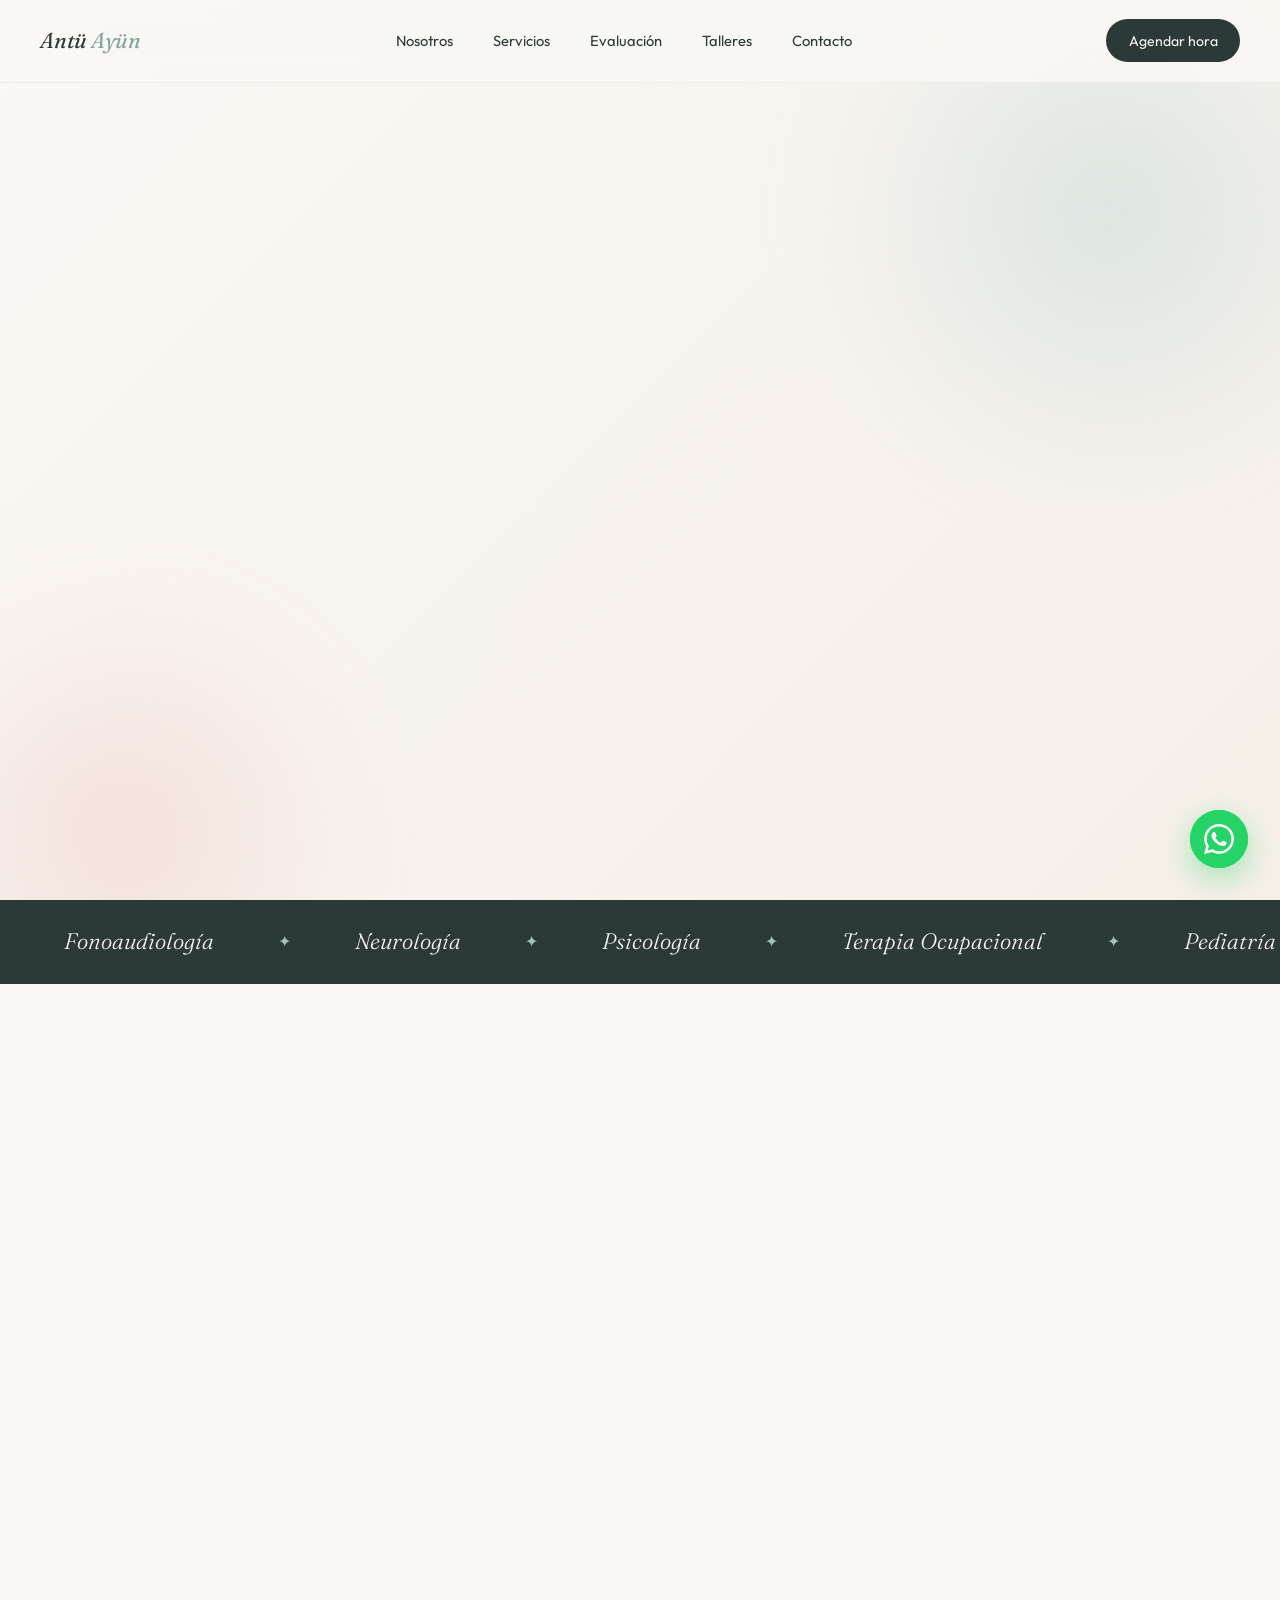
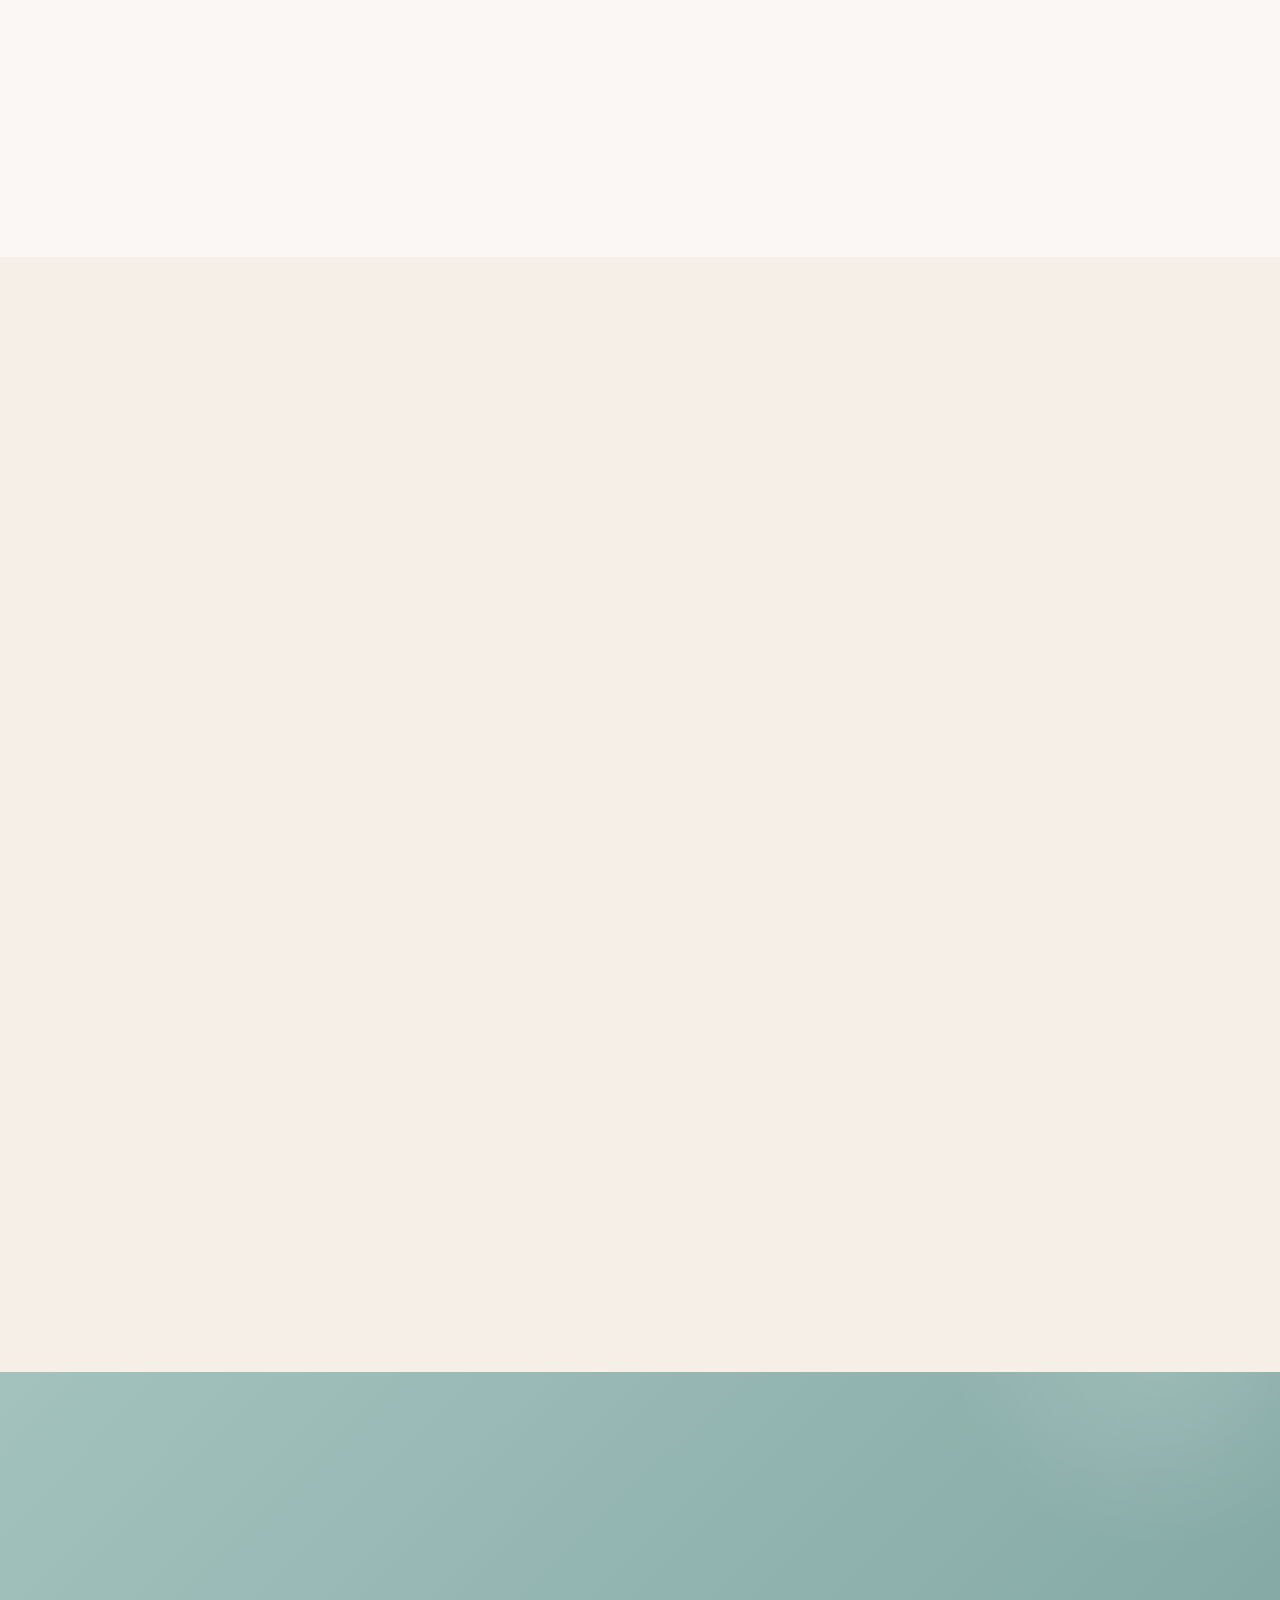
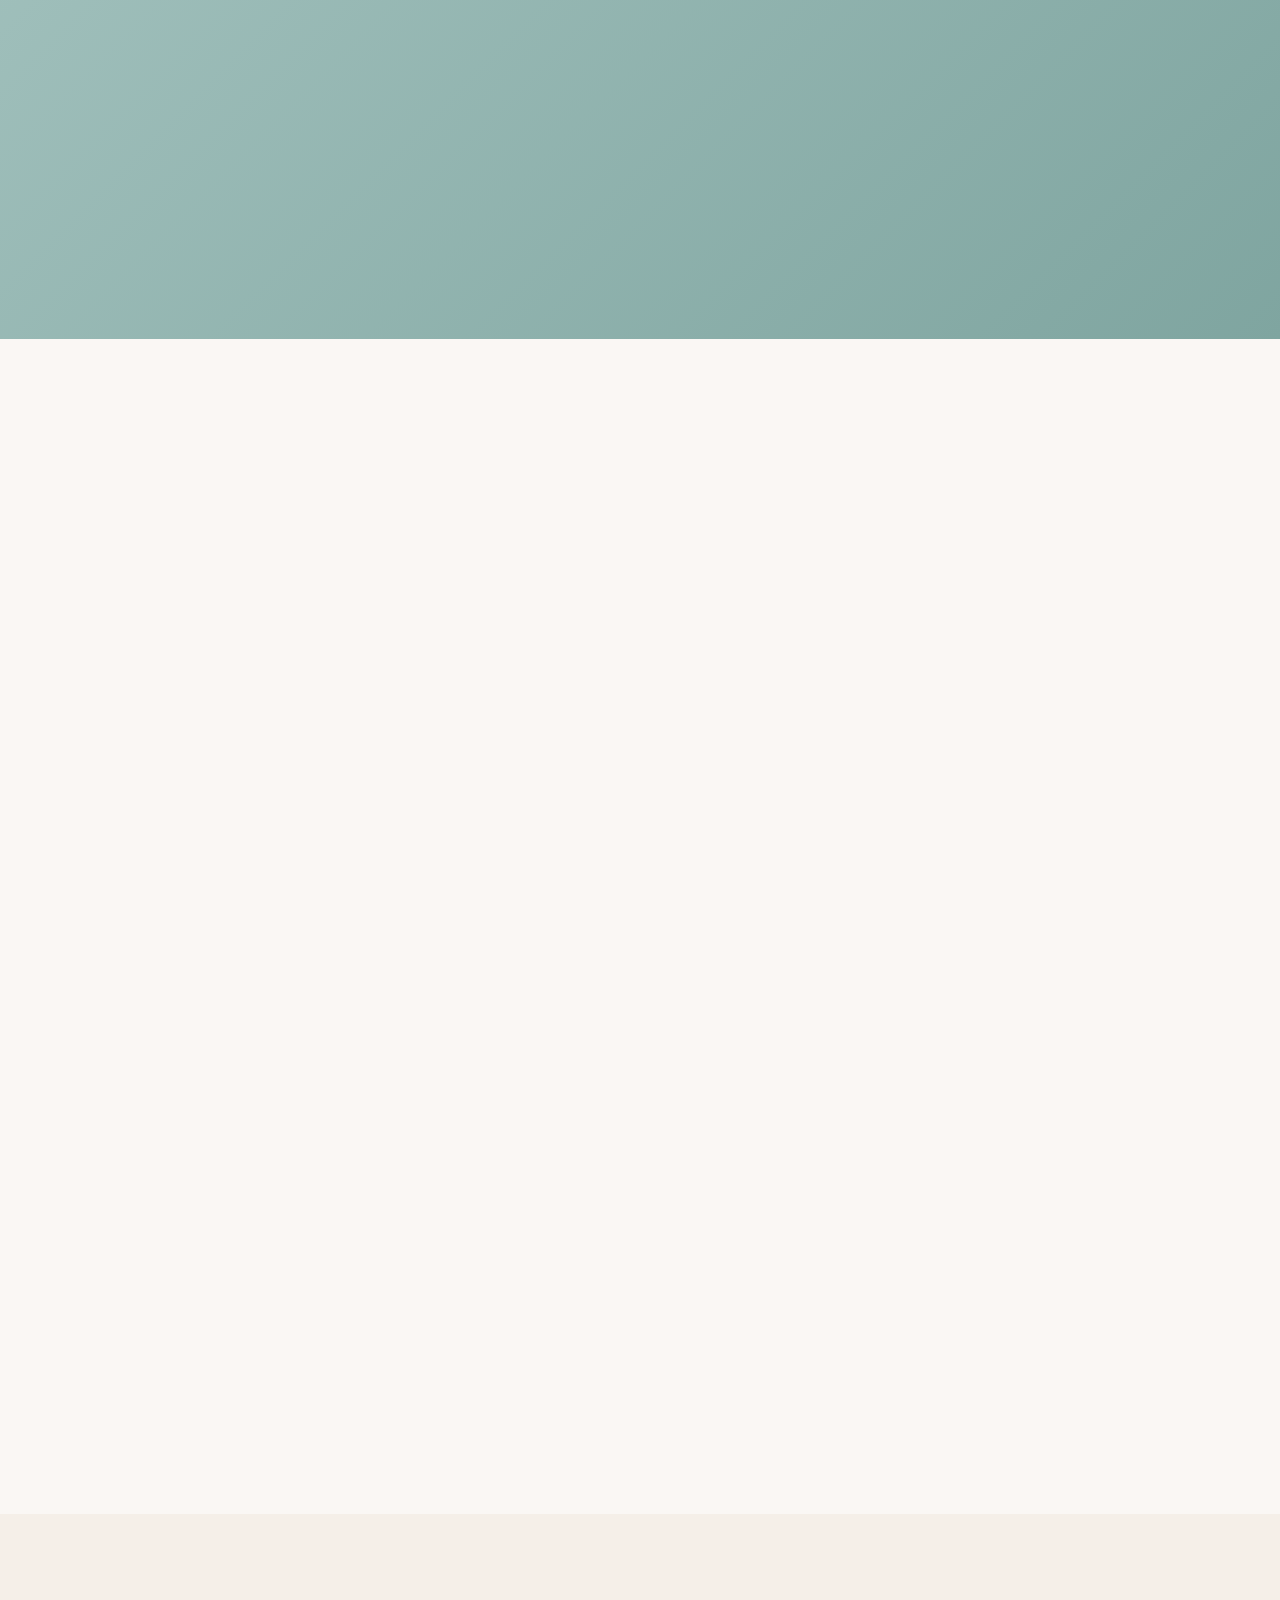
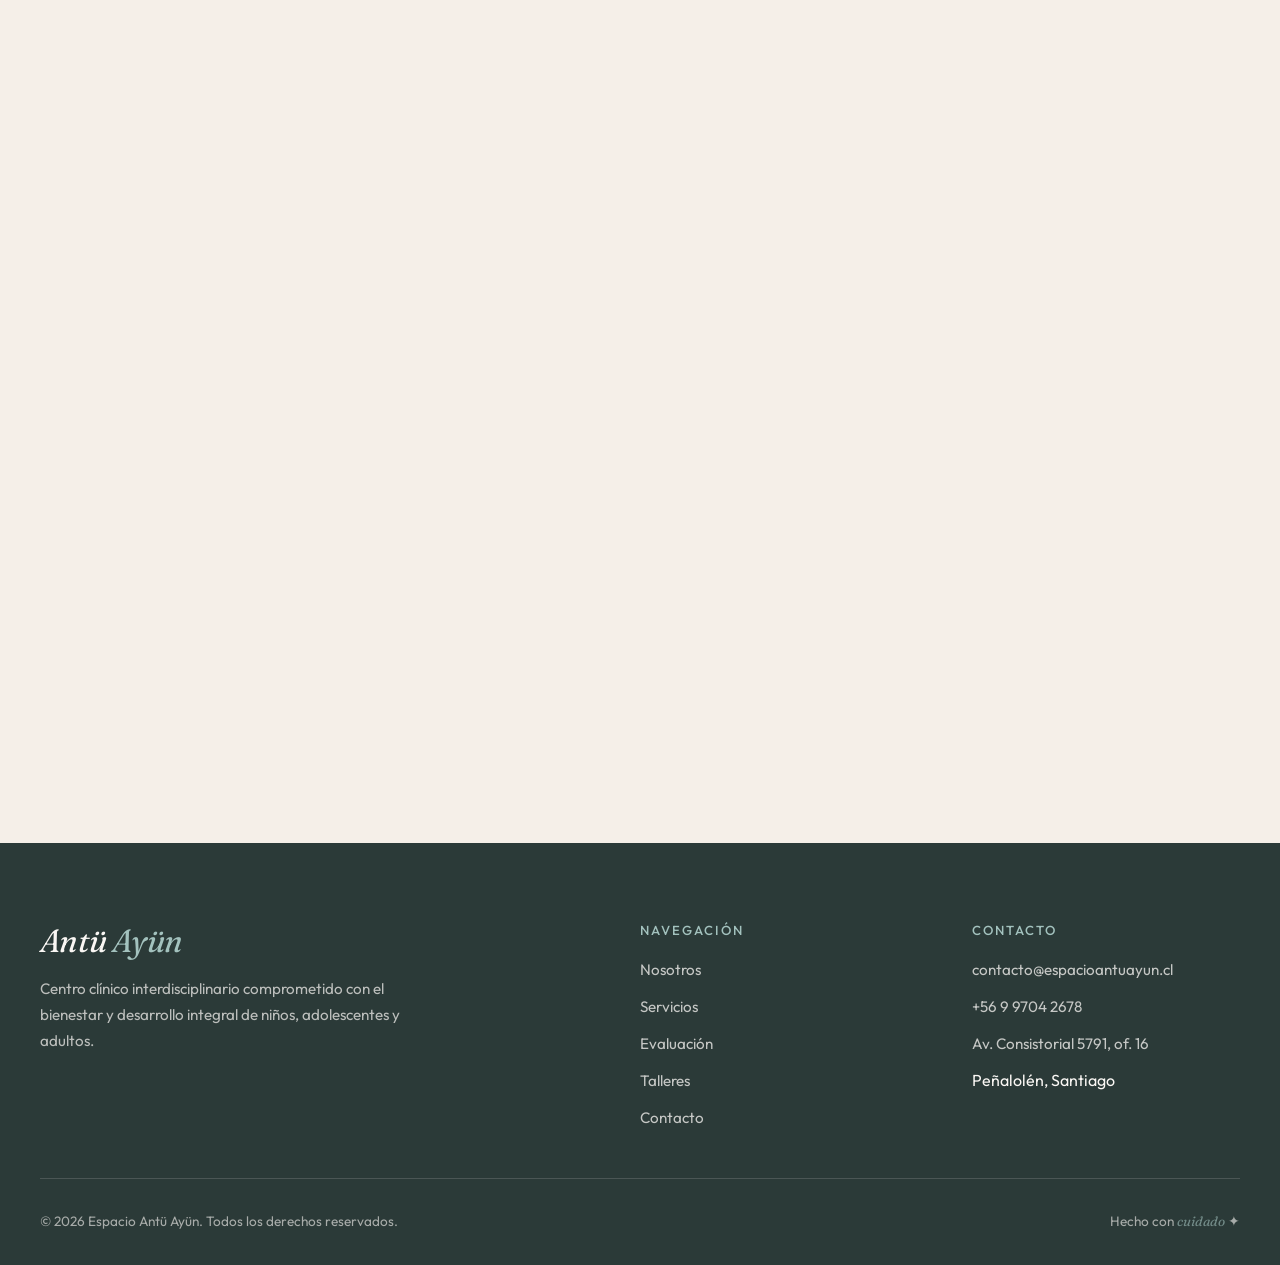
==== commit 5fba2628: "fixed teo gender" ====
--- a/index.html
+++ b/index.html
@@ -264,6 +264,7 @@
           <p>En Espacio Antü Ayün ofrecemos talleres y charlas, adaptándonos a las necesidades y a los procesos de los niños y niñas.</p>
           <p>Cada taller combina actividades significativas, dinámicas participativas y reflexión guiada, en un entorno de confianza y contención.</p>
           <p>El trabajo se realiza en grupos reducidos, favoreciendo la participación activa, la colaboración y el desarrollo de habilidades prácticas para la vida cotidiana.</p>
+          <p>Las sesiones serán dirigidas por una fonoaudióloga y un terapeuta ocupacional.</p>
         </div>
         <a href="talleres.html" class="btn-primary">
           Saber más
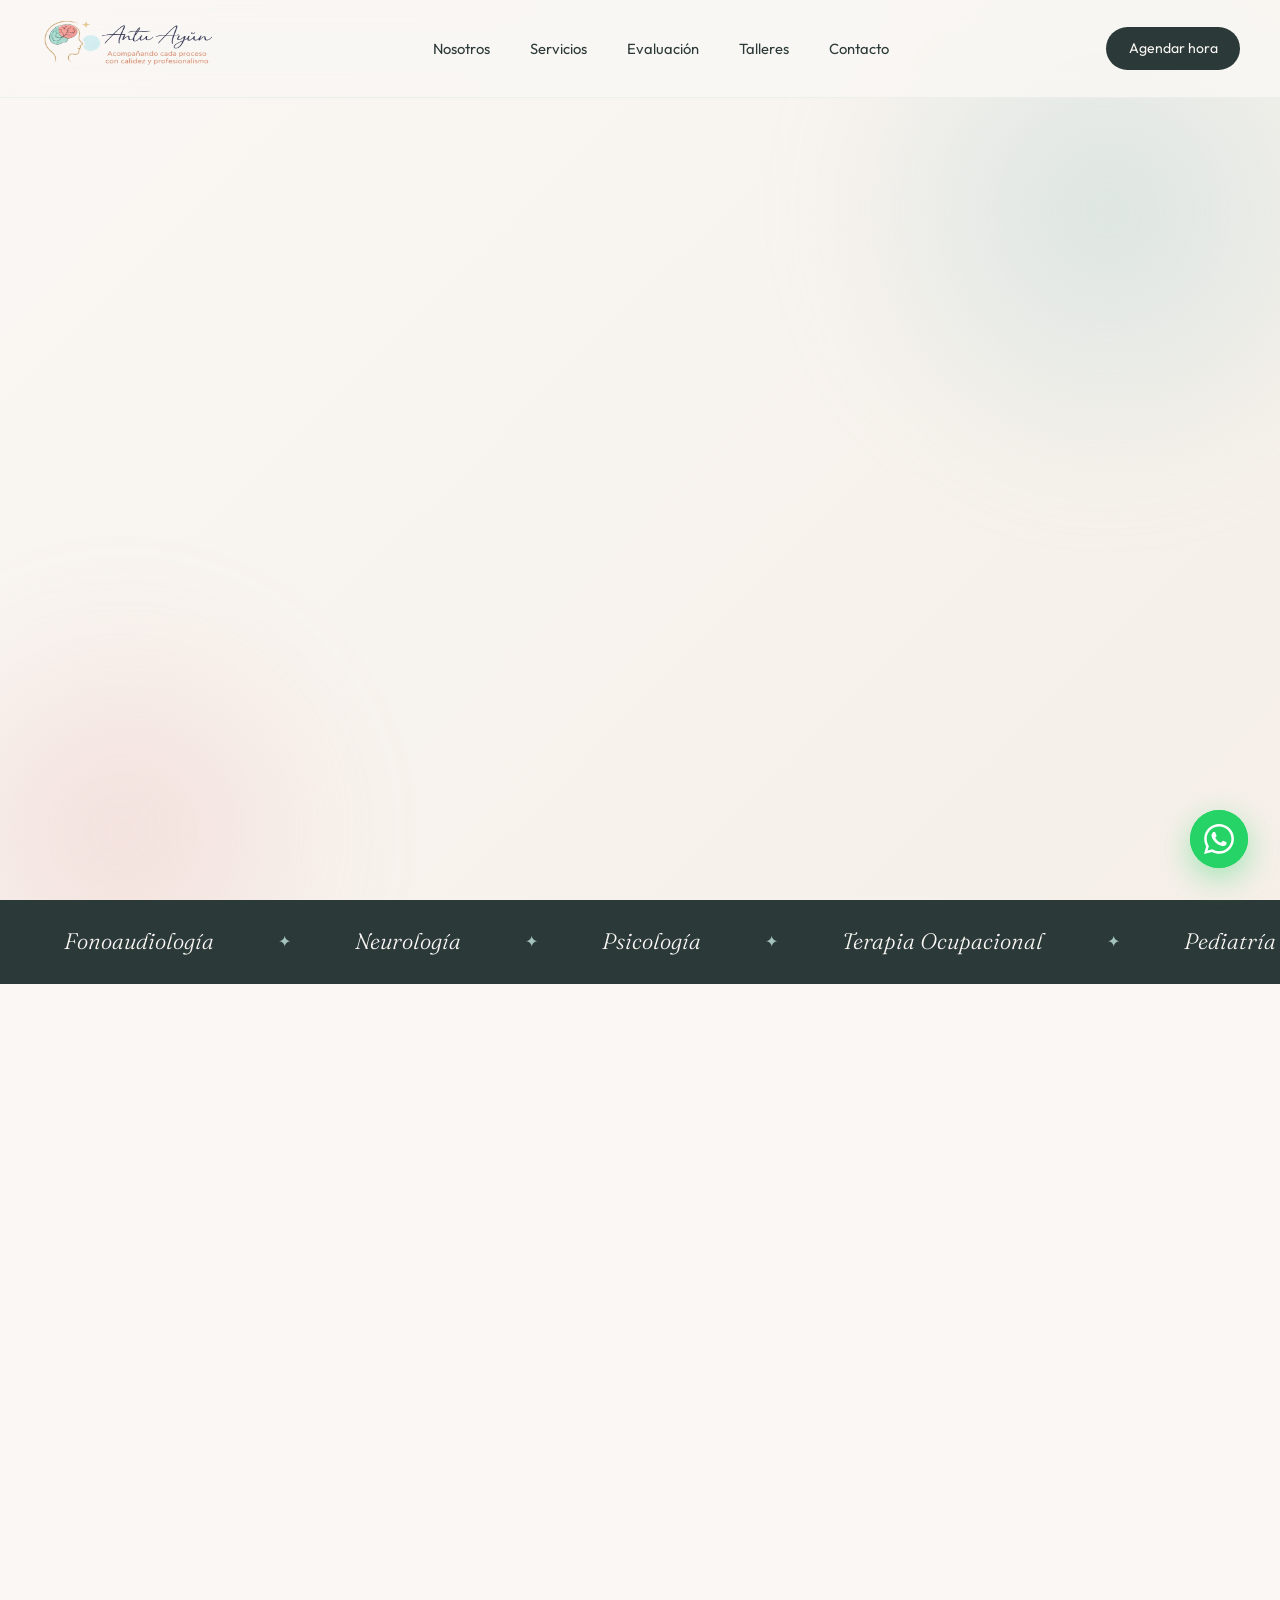
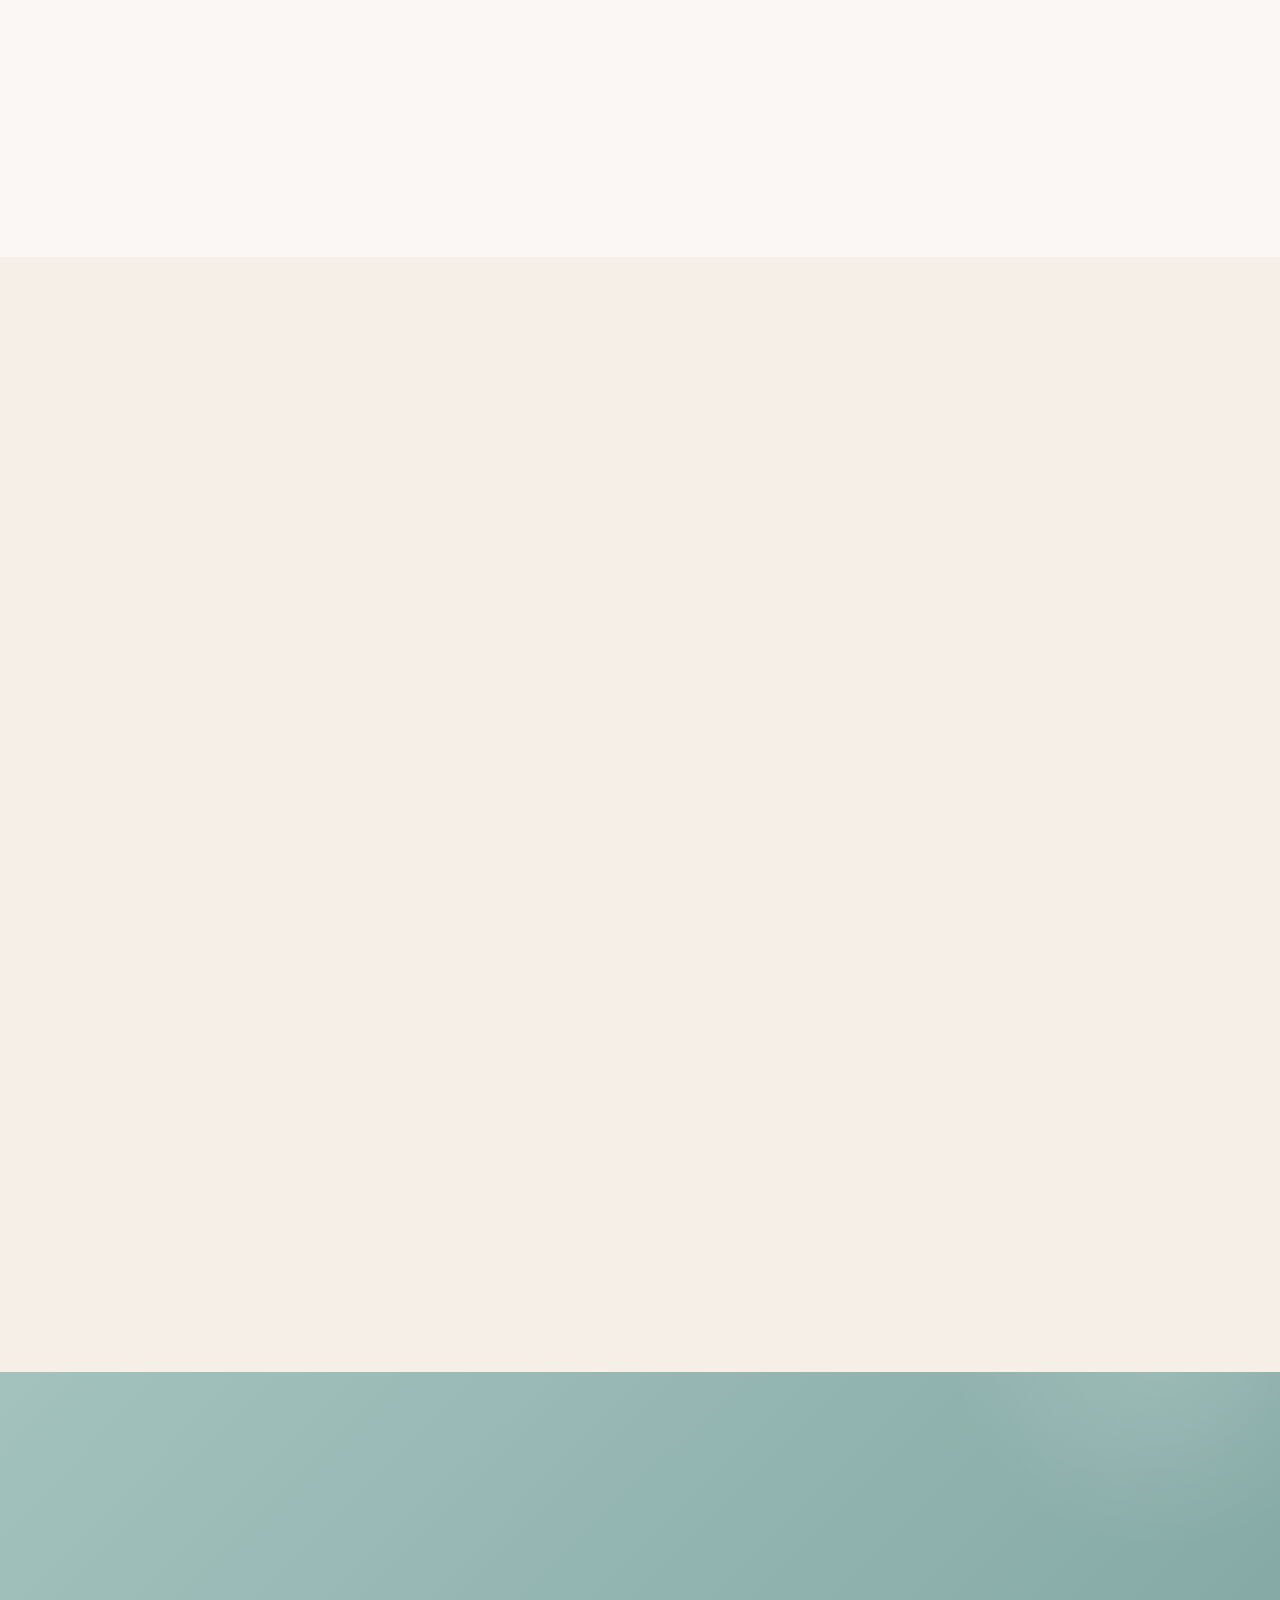
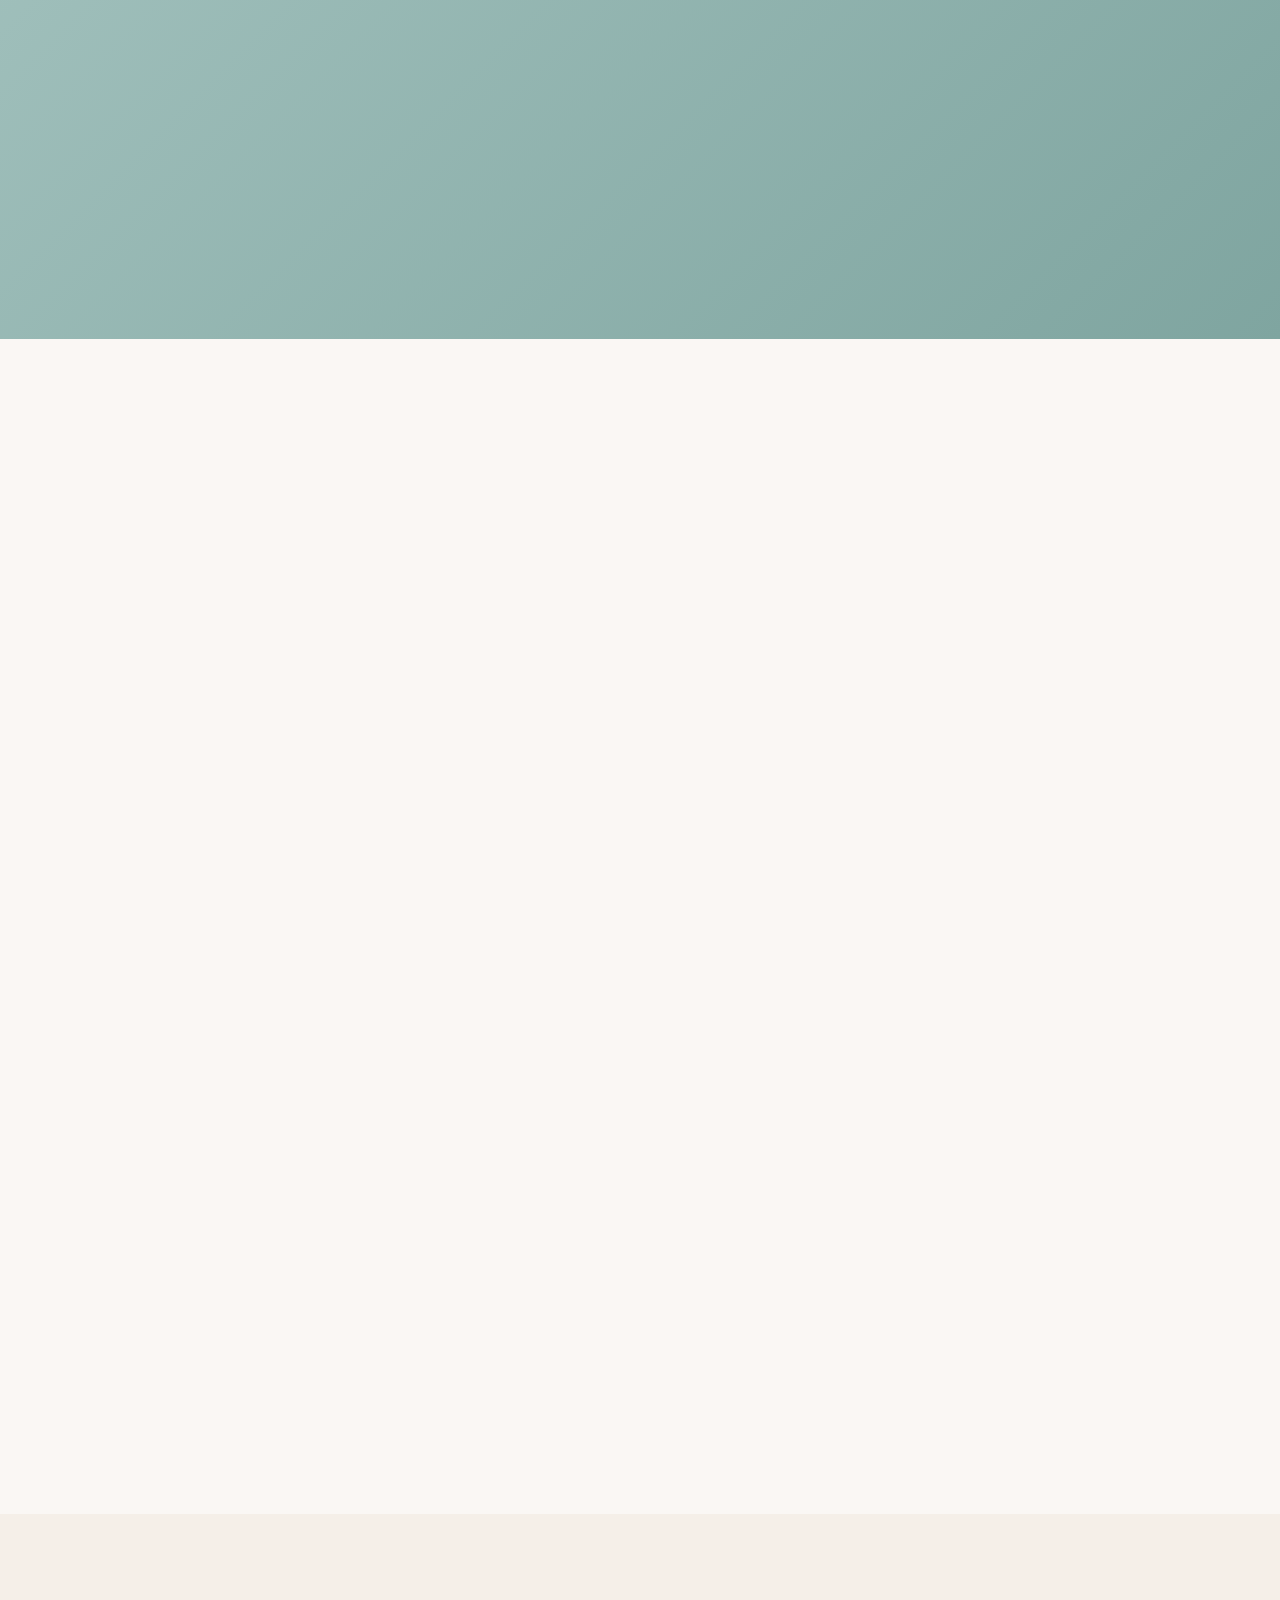
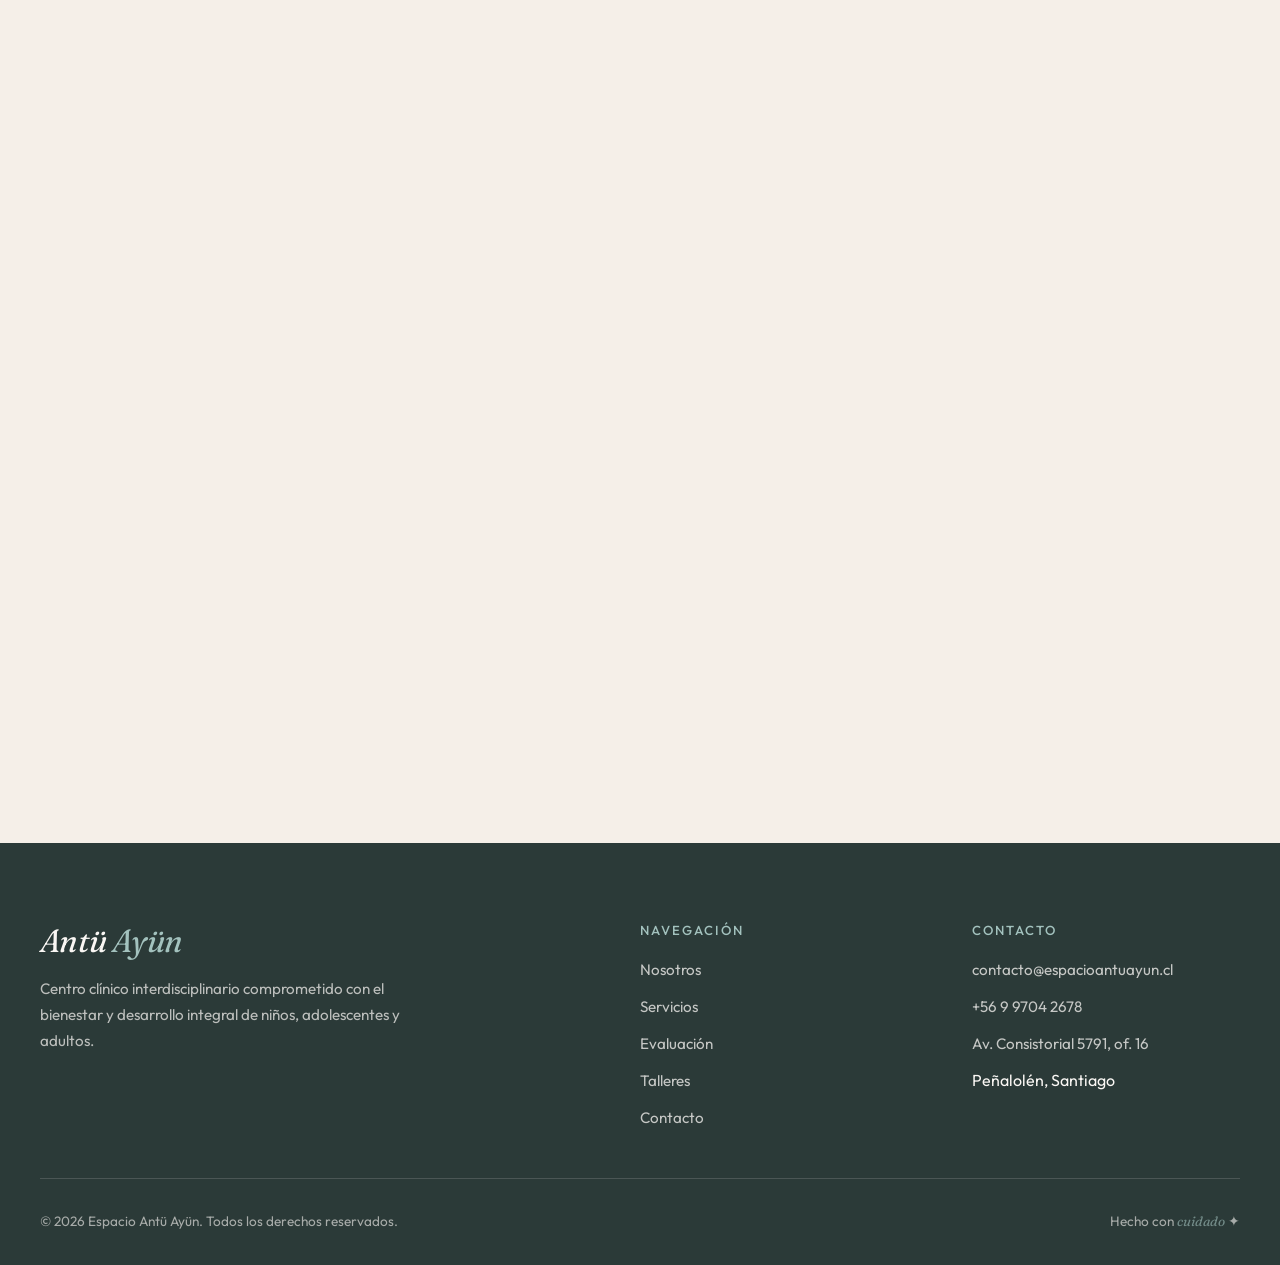
==== commit 3caf35aa: "added favicon and navbar icon" ====
--- a/index.html
+++ b/index.html
@@ -15,6 +15,11 @@
     rel="stylesheet">
 
   <link rel="stylesheet" href="estilos/estilos.css">
+
+  <link rel="apple-touch-icon" sizes="180x180" href="/imagenes/apple-touch-icon.png">
+  <link rel="icon" type="image/png" sizes="32x32" href="/imagenes/favicon-32x32.png">
+  <link rel="icon" type="image/png" sizes="16x16" href="/imagenes/favicon-16x16.png">
+  <link rel="manifest" href="/imagenes/site.webmanifest">
 </head>
 
 <body>
@@ -22,7 +27,9 @@
   <!-- NAV -->
   <nav>
     <div class="nav-inner">
-      <a href="#" class="logo">Antü <span>Ayün</span></a>
+      <a href="#" class="logo">
+        <img height="48" width="175" src="/imagenes/logo_nav.png" alt="">
+      </a>
       <ul class="nav-links">
         <li><a href="#nosotros">Nosotros</a></li>
         <li><a href="#servicios">Servicios</a></li>
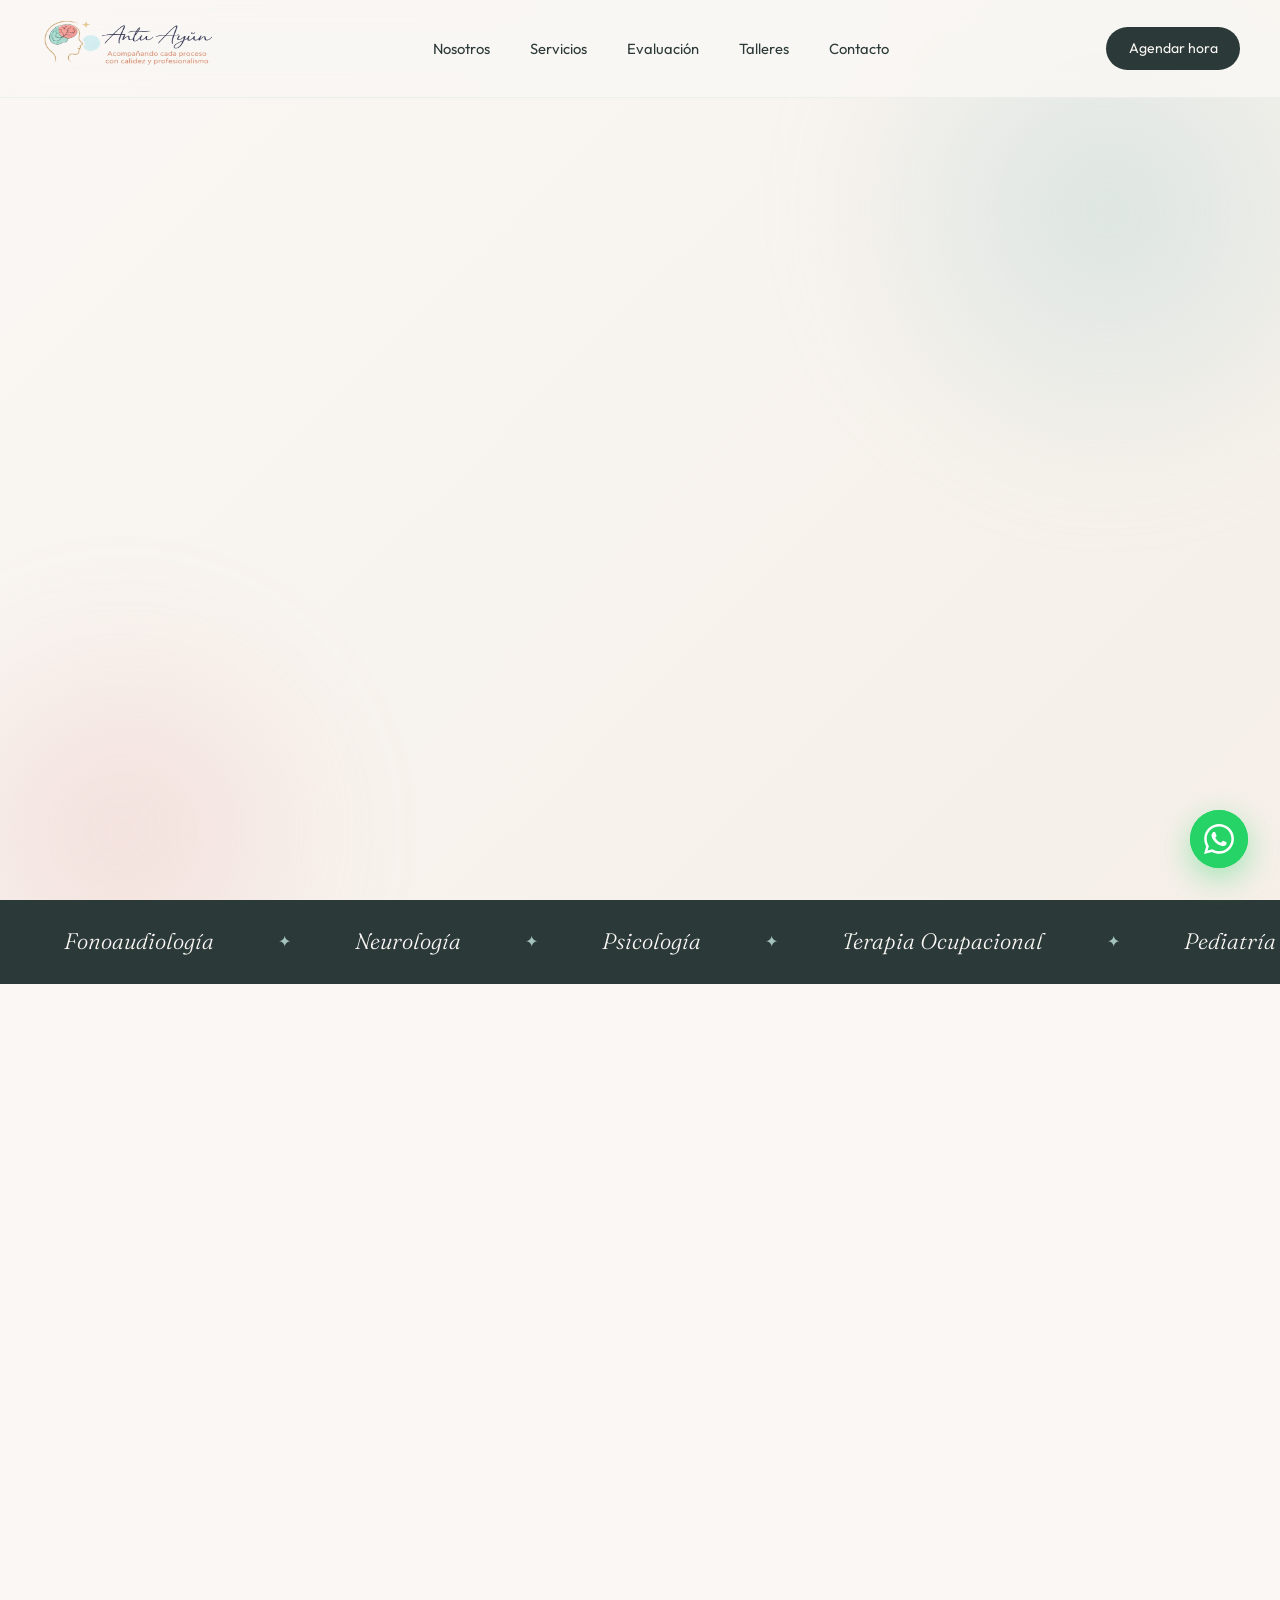
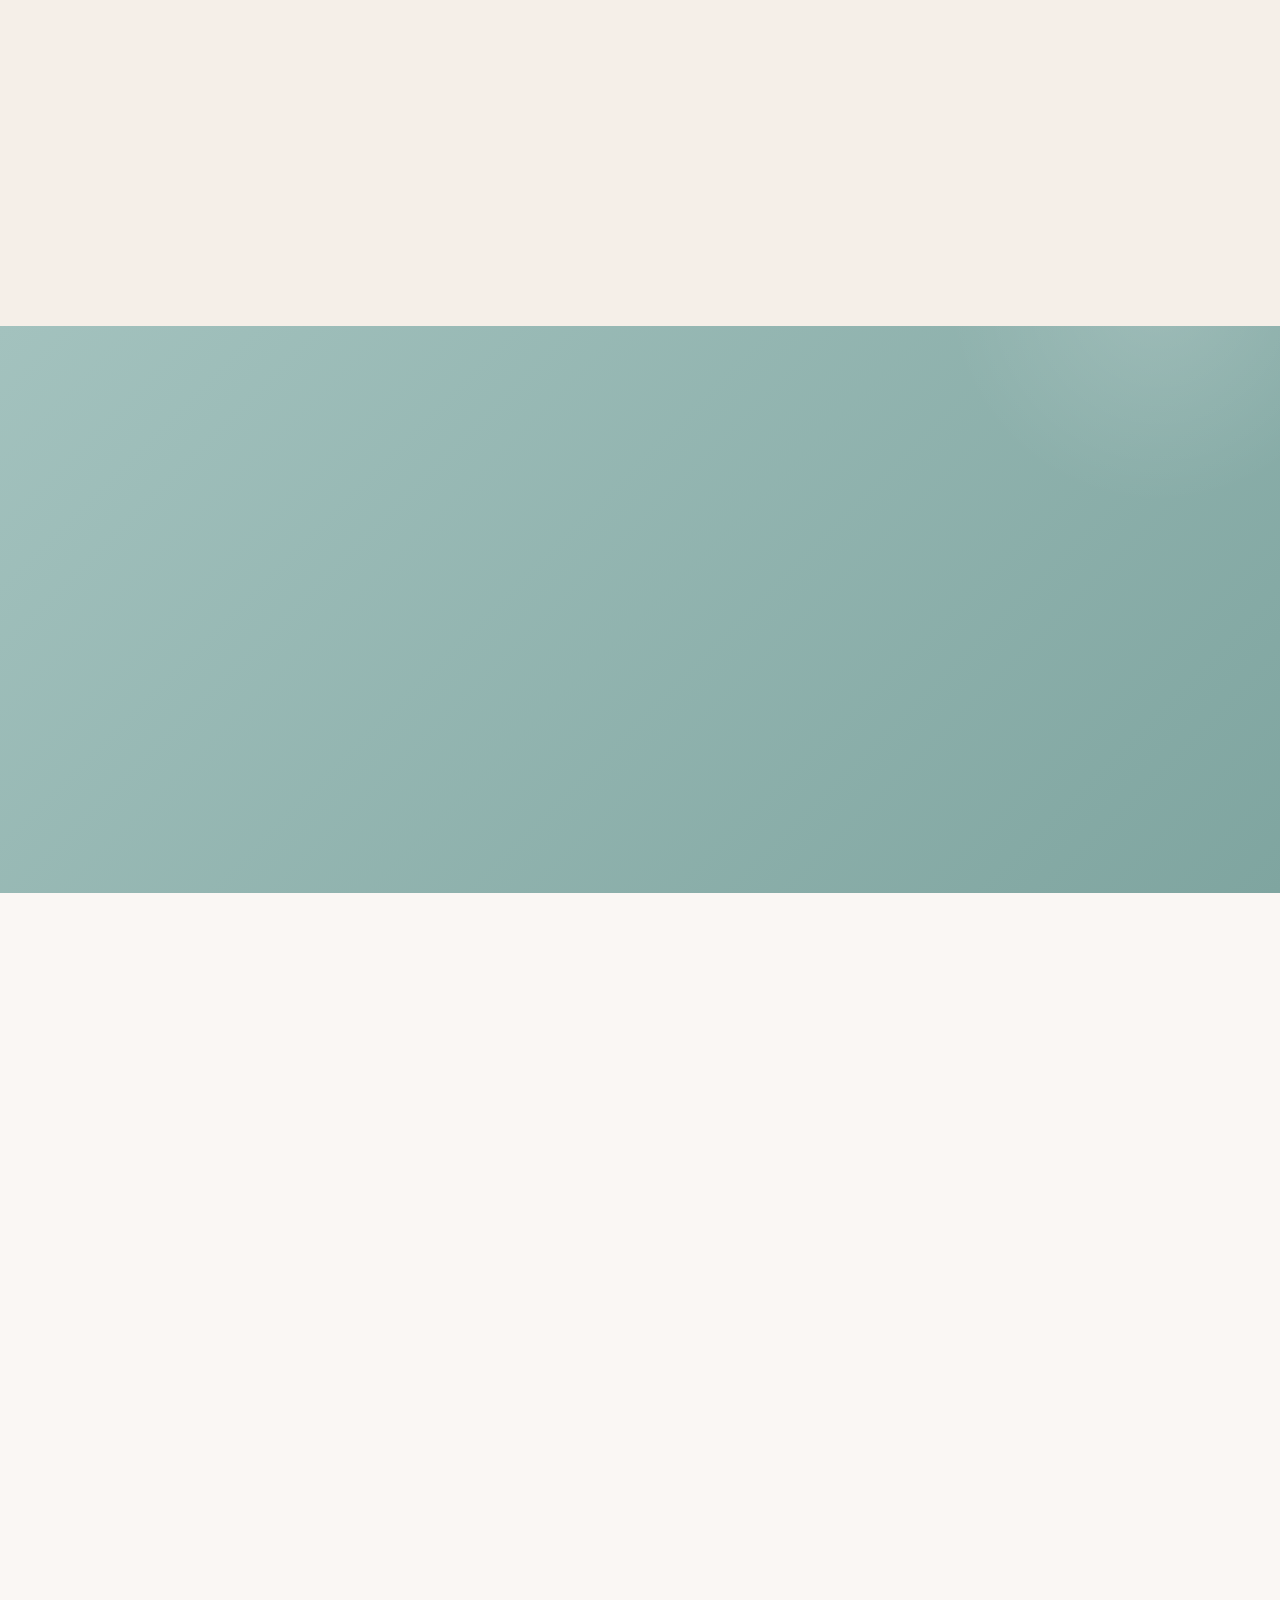
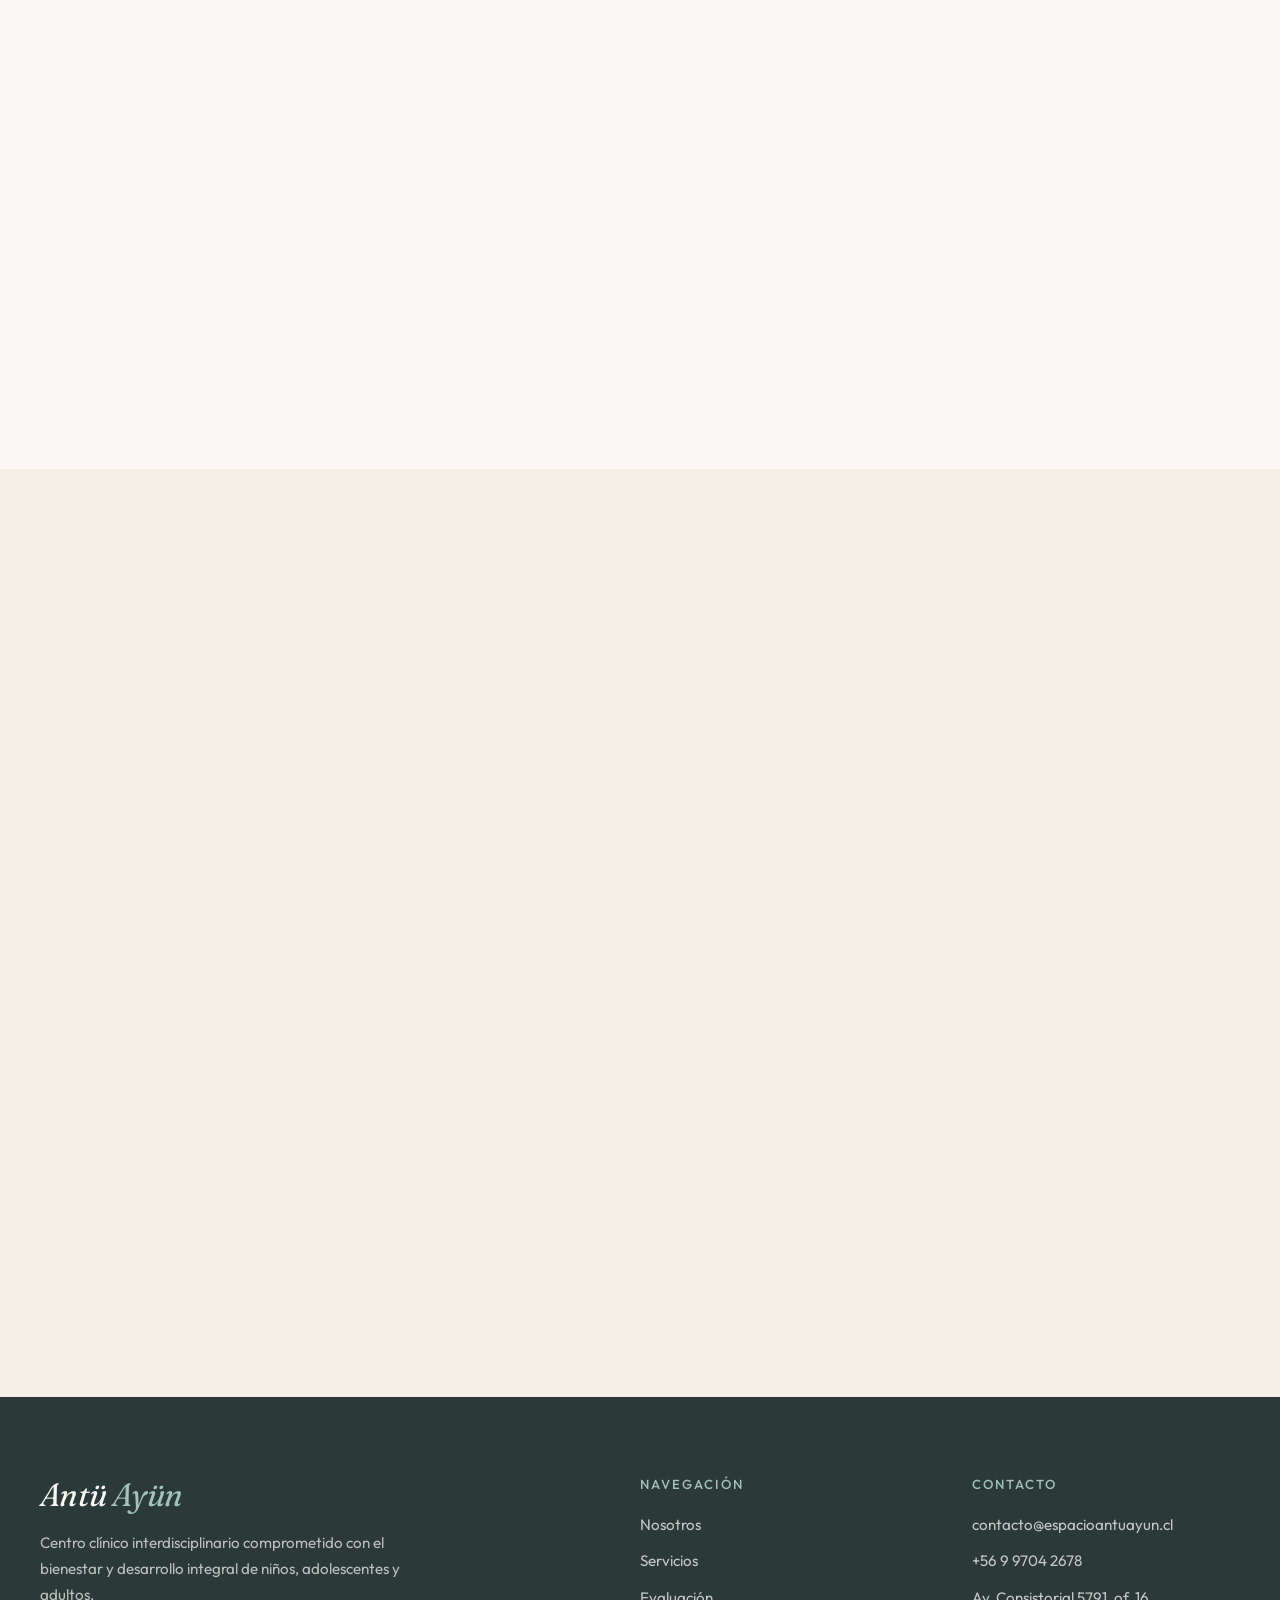
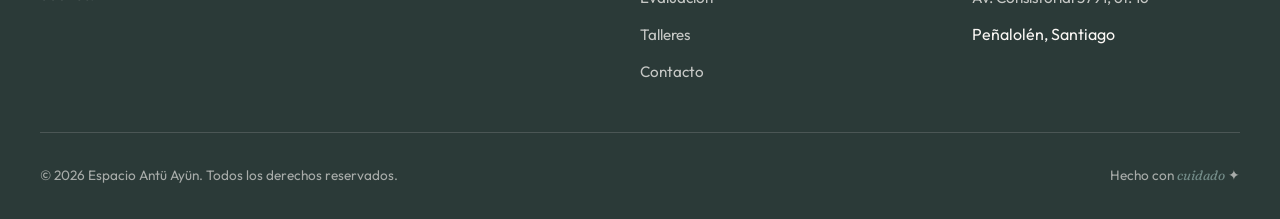
==== commit 42176083: "added a new card and improved text" ====
--- a/index.html
+++ b/index.html
@@ -171,8 +171,20 @@
               <path d="M5 13v6a2 2 0 0 0 2 2h10a2 2 0 0 0 2-2v-6" />
             </svg>
           </div>
-          <h3>Fono<em>audiología</em></h3>
-          <p>Evaluación e intervención en lenguaje, comunicación, habla, voz y deglución para todas las edades.</p>
+          <h3>Fono<em>audiología infantil</em></h3>
+          <p>Evaluación e intervención fonoaudiológica infantil orientada al abordaje de alteraciones del lenguaje, habla, comunicación, motricidad orofacial, terapia miofuncional y deglución pediátrica. Se realizan terapias especializadas para retraso del lenguaje, trastornos del lenguaje (TDL/TEL), trastornos de los sonidos del habla, apraxia del habla infantil, tartamudez, respiración bucal, deglución atípica, disfagia pediátrica, dificultades de alimentación, estimulación del lenguaje y tratamiento fonoaudiológico de niños con TEA, TDAH y otras condiciones del neurodesarrollo, favoreciendo su comunicación, aprendizaje y desarrollo integral.</p>
+        </div>
+
+        <div class="servicio-card reveal">
+          <div class="servicio-icon">
+            <svg viewBox="0 0 24 24">
+              <path d="M3 11h2l2-7h2l-2 7h2l4-7 4 7h2l2-7h2" />
+              <path d="M3 13h18" />
+              <path d="M5 13v6a2 2 0 0 0 2 2h10a2 2 0 0 0 2-2v-6" />
+            </svg>
+          </div>
+          <h3>Fono<em>audiología adultos</em></h3>
+          <p>Fonoaudiología para adultos orientada a la evaluación, tratamiento y rehabilitación de trastornos de la comunicación, la voz y la deglución. Se realizan terapias especializadas en disfonía y otros trastornos de la voz, disfagia y trastornos de la deglución, rehabilitación fonoaudiológica después de un ACV, afasia, disartria, apraxia del habla adquirida, estimulación cognitivo-comunicativa, terapia miofuncional orofacial, respiración bucal, deglución atípica y tratamiento de la tartamudez en adultos.</p>
         </div>
 
         <div class="servicio-card reveal">
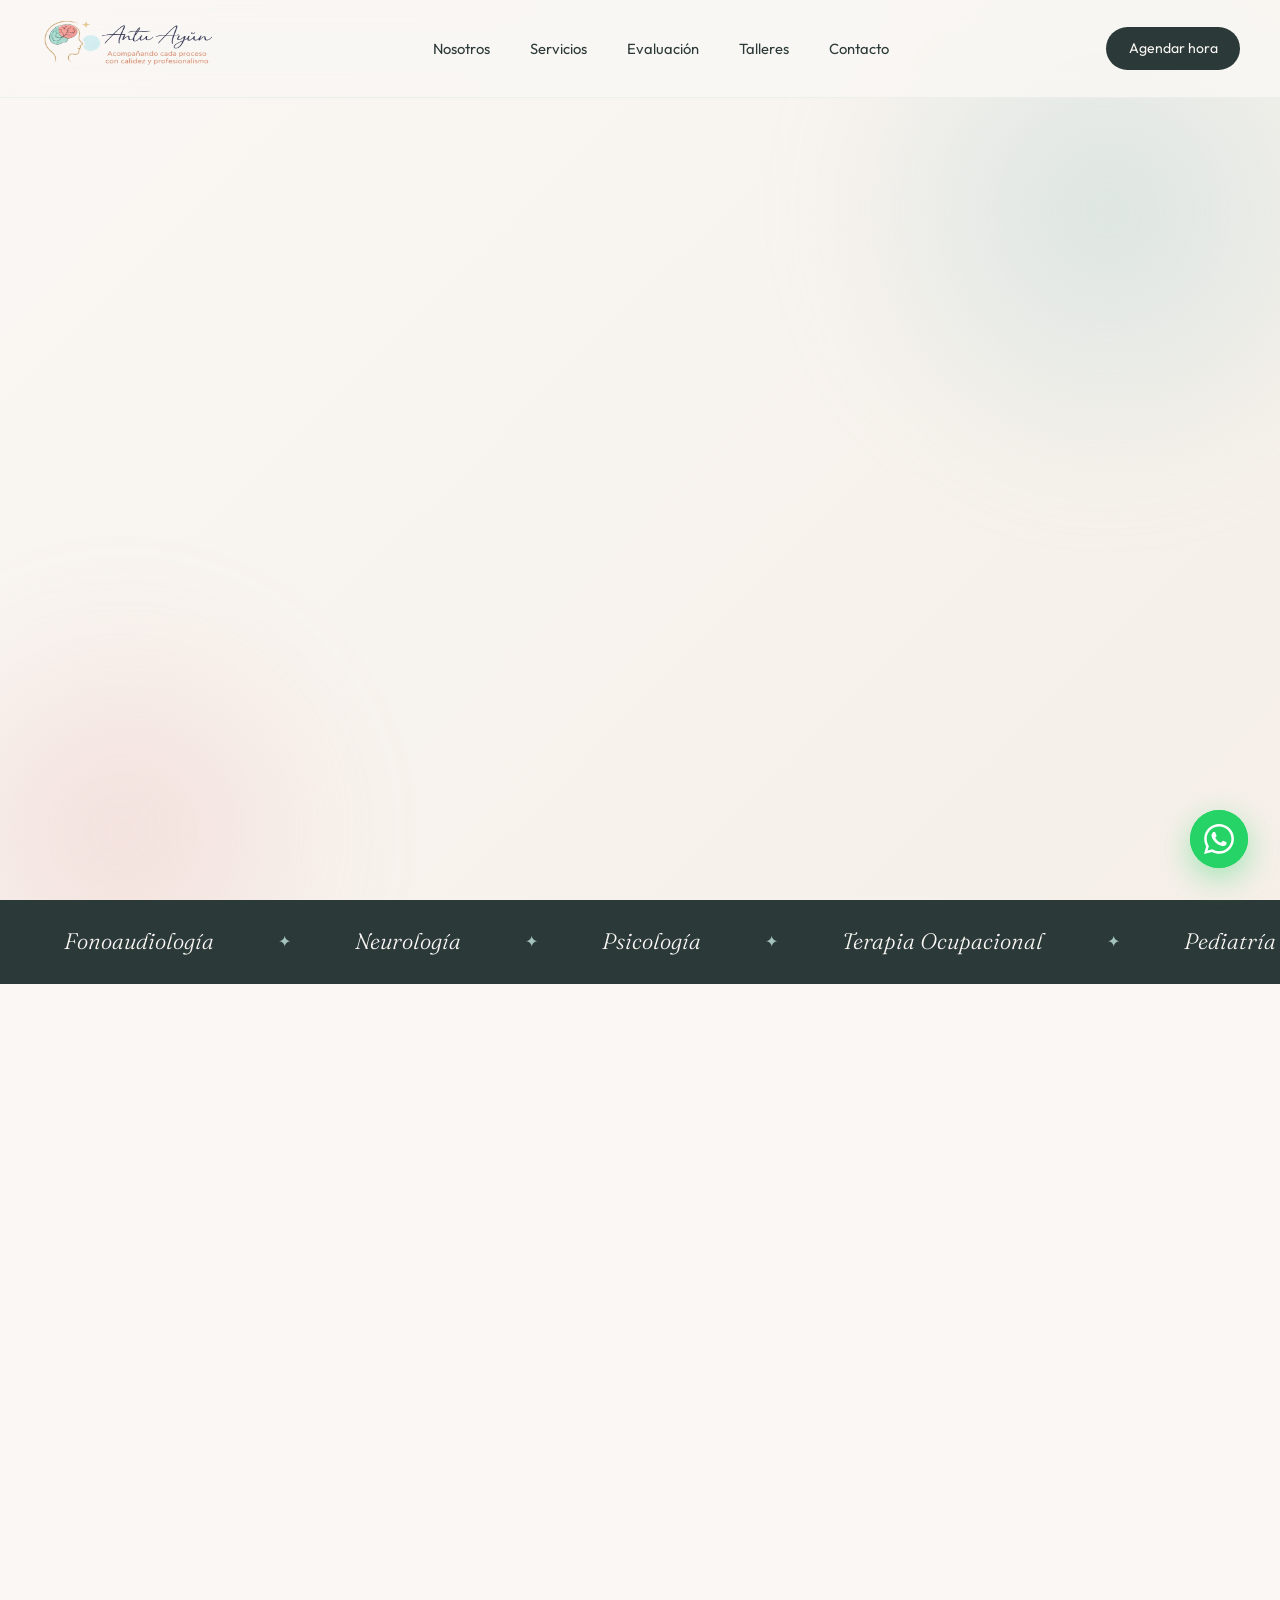
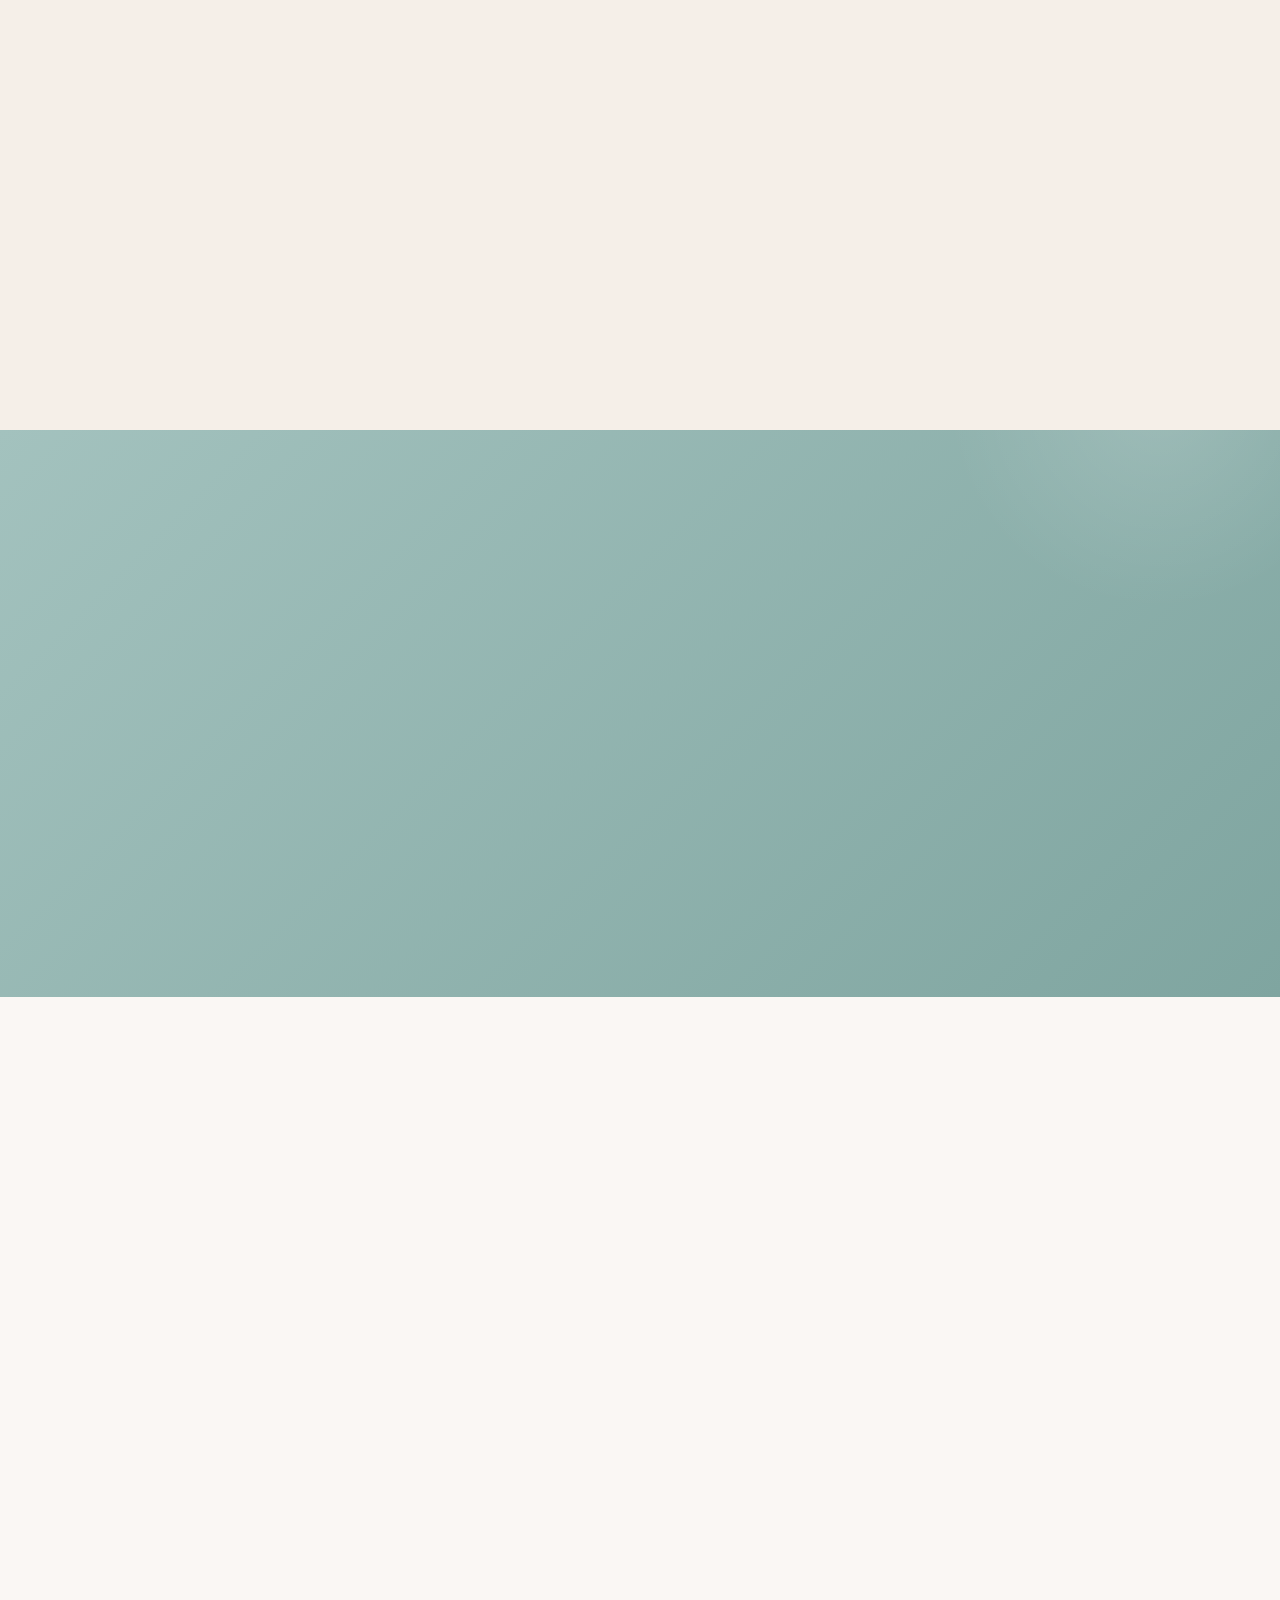
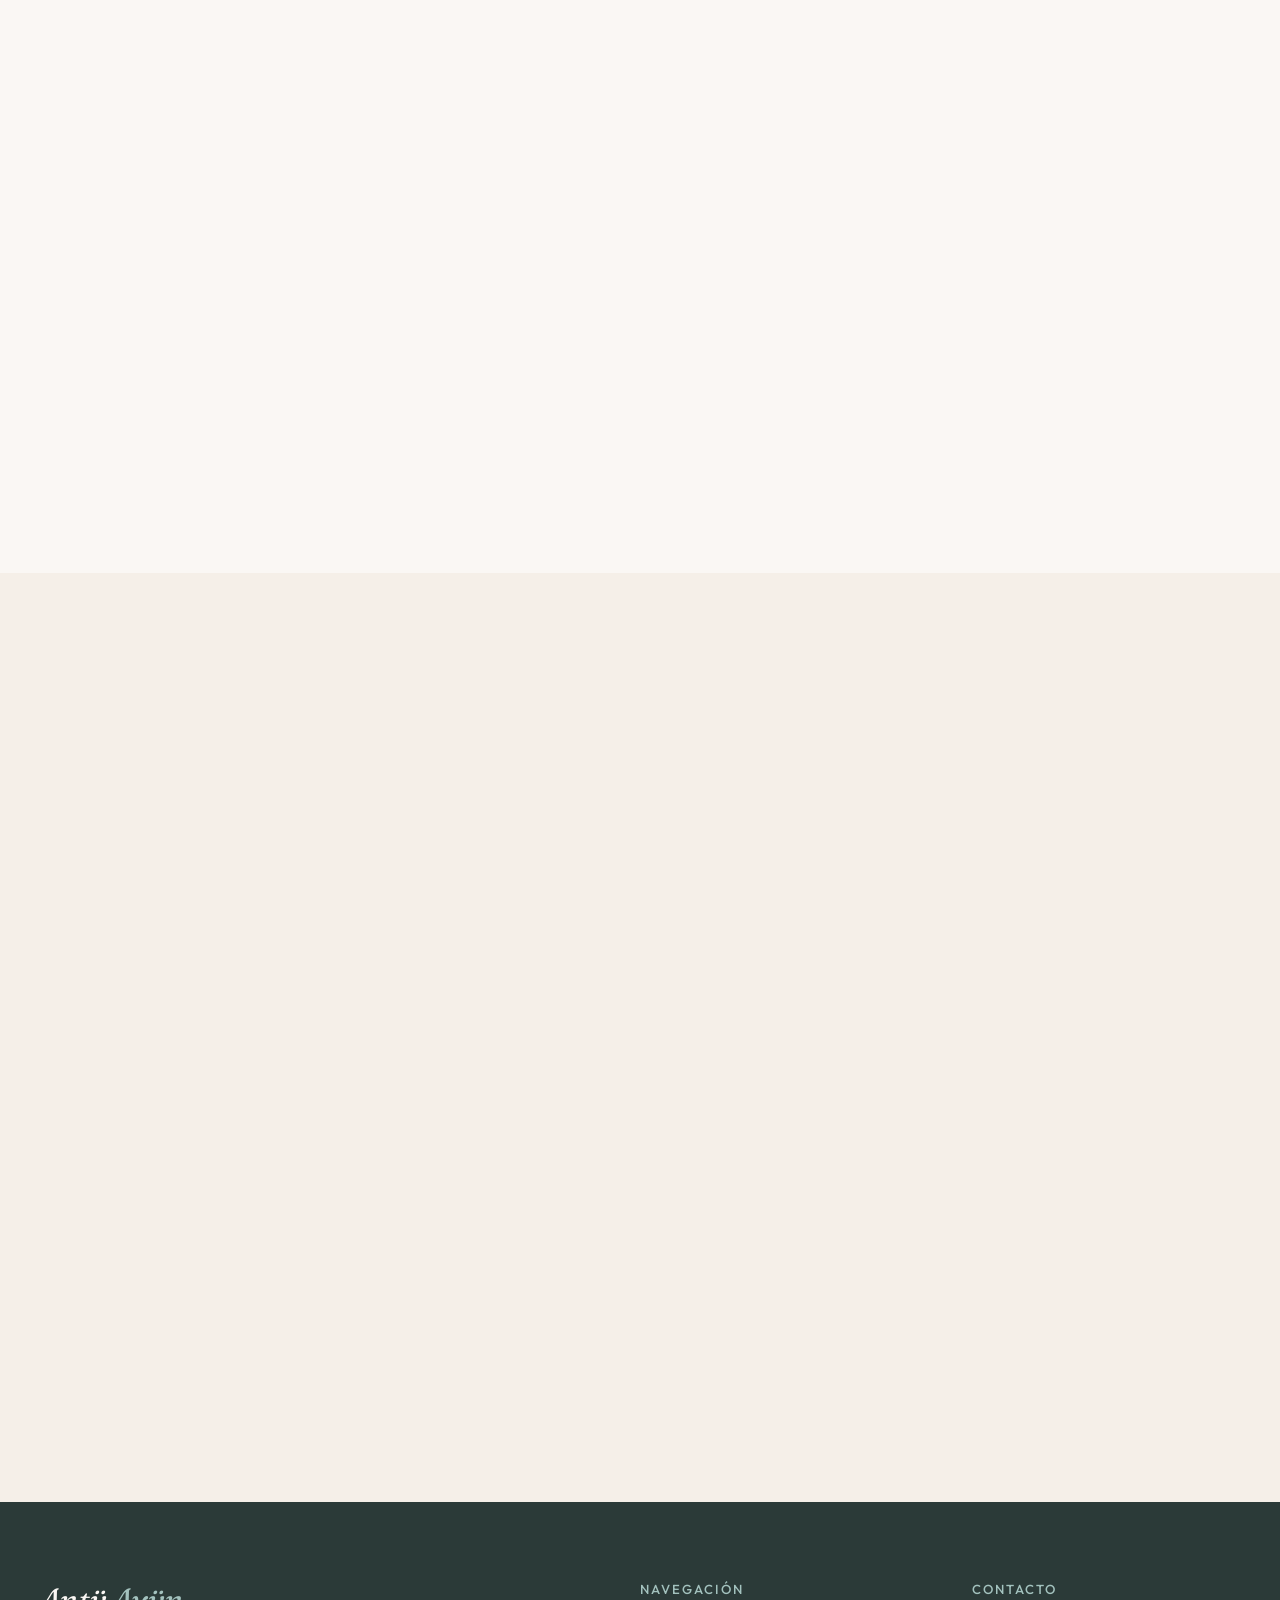
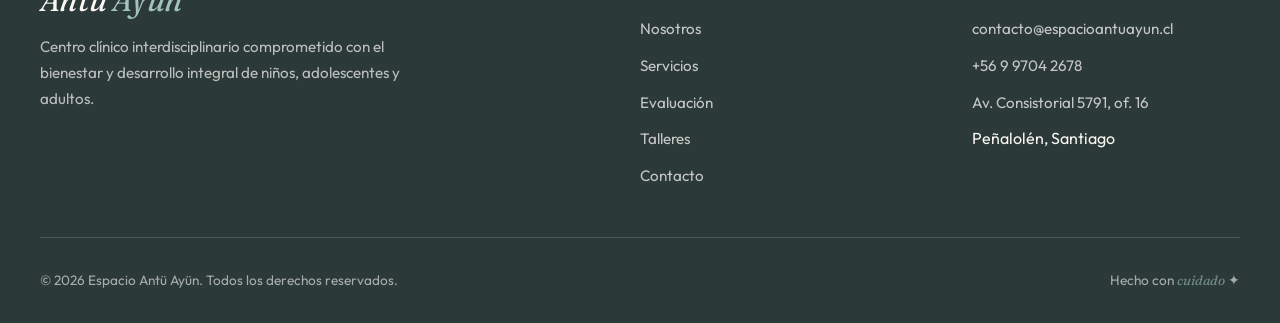
==== commit 81108db1: "added pillar pages to improve SEO" ====
--- a/index.html
+++ b/index.html
@@ -52,7 +52,7 @@
     <div class="hero-inner">
       <div class="hero-text reveal">
         <h1>Acompañamiento <em>integral</em> en cada etapa de la vida.</h1>
-        <p>En Espacio Antü Ayün ofrecemos atención clínica cercana y especializada para niños, niñas, adolescentes y
+        <p>En Espacio Antü Ayün ofrecemos atención clínica cercana y especializada, en Peñalolén, para niños, niñas, adolescentes y
           adultos, con un equipo profesional comprometido con tu bienestar.</p>
         <div class="hero-cta">
           <a href="#contacto" class="btn-primary">
@@ -124,7 +124,7 @@
         <div>
           <h2>Un espacio que acompaña <em>desde lo humano</em>.</h2>
         </div>
-        <p>Somos un centro clínico interdisciplinario orientado a la atención integral de niños, niñas, adolescentes y
+        <p>Somos un centro clínico interdisciplinario, ubicado en Peñalolén, orientado a la atención integral de niños, niñas, adolescentes y
           adultos. A través de un equipo de excelentes profesionales, entregamos evaluación, intervención y
           acompañamiento especializado, promoviendo el bienestar, el desarrollo, la autonomía y la calidad de vida de
           cada paciente.</p>
@@ -158,7 +158,7 @@
     <div class="section-inner">
       <div class="servicios-header reveal">
         <h2>Servicios <em>clínicos</em> integrales.</h2>
-        <p>Atención especializada en cinco áreas que se complementan para entregar un acompañamiento terapéutico
+        <p>Atención especializada en Peñalolén, en cinco áreas que se complementan para entregar un acompañamiento terapéutico
           completo y coordinado.</p>
       </div>
 
@@ -233,6 +233,15 @@
           <h3>Pedia<em>tría</em></h3>
           <p>Atención médica integral para niños y adolescentes con un enfoque preventivo y de desarrollo.</p>
         </div>
+      </div>
+
+      <div class="servicios-cta reveal">
+        <a href="/servicios/" class="btn-primary">
+          Ver todos nuestros servicios
+          <svg width="16" height="16" viewBox="0 0 24 24" fill="none" stroke="currentColor" stroke-width="2">
+            <path d="M5 12h14M13 5l7 7-7 7" />
+          </svg>
+        </a>
       </div>
     </div>
   </section>
--- a/estilos/estilos.css
+++ b/estilos/estilos.css
@@ -640,6 +640,144 @@
   line-height: 1.65;
 }
 
+.servicios-cta {
+  display: flex;
+  justify-content: center;
+  margin-top: 3rem;
+}
+
+/* ===== PÁGINAS SEO INTERIORES ===== */
+.seo-page .page-breadcrumb {
+  padding: 7.5rem 2rem 1.5rem;
+  background: var(--crema);
+}
+
+.page-breadcrumb-inner {
+  max-width: var(--maxw);
+  margin: 0 auto;
+  display: flex;
+  align-items: center;
+  flex-wrap: wrap;
+  gap: 0.65rem;
+  color: var(--texto-suave);
+  font-size: 0.9rem;
+}
+
+.page-breadcrumb a {
+  color: var(--turquesa-dark);
+  text-decoration: none;
+}
+
+.page-breadcrumb a:hover { color: var(--texto); }
+
+.page-breadcrumb-sep { color: var(--turquesa); }
+
+.page-hero {
+  padding: 4rem 2rem 6rem;
+  background: linear-gradient(135deg, var(--crema) 0%, var(--crema-warm) 100%);
+}
+
+.page-hero-inner {
+  max-width: 850px;
+  margin: 0 auto;
+  text-align: center;
+}
+
+.page-hero h1 {
+  font-size: clamp(2.5rem, 5.5vw, 4.5rem);
+  font-weight: 300;
+  margin-bottom: 1.5rem;
+}
+
+.page-hero h1 em {
+  color: var(--turquesa-dark);
+  font-style: italic;
+  font-weight: 400;
+}
+
+.page-hero p {
+  max-width: 700px;
+  margin: 0 auto;
+  color: var(--texto-suave);
+  font-size: 1.05rem;
+  line-height: 1.75;
+}
+
+.page-section-header {
+  max-width: 720px;
+  margin: 0 auto 4rem;
+  text-align: center;
+}
+
+.page-section-header h2,
+.page-copy h2 {
+  font-size: clamp(2rem, 4vw, 3.2rem);
+  font-weight: 300;
+  margin-bottom: 1.25rem;
+}
+
+.page-section-header h2 em,
+.page-copy h2 em {
+  color: var(--turquesa-dark);
+  font-style: italic;
+}
+
+.page-section-header p,
+.page-copy p {
+  color: var(--texto-suave);
+  font-size: 1rem;
+  line-height: 1.75;
+}
+
+.seo-page .servicio-card {
+  display: flex;
+  flex-direction: column;
+  cursor: default;
+}
+
+.seo-page .servicio-card p { margin-bottom: 1.8rem; }
+
+.seo-page .servicio-card .btn-primary {
+  align-self: flex-start;
+  margin-top: auto;
+}
+
+.page-detail { background: var(--crema-warm); }
+
+.page-copy {
+  max-width: 850px;
+  margin: 0 auto;
+  background: var(--blanco);
+  padding: 3rem;
+  border: 1px solid rgba(163, 194, 190, 0.15);
+  border-radius: 24px;
+}
+
+.page-copy p + p { margin-top: 1rem; }
+
+.page-cta {
+  background: var(--crema);
+  text-align: center;
+}
+
+.page-cta h2 {
+  font-size: clamp(2rem, 4vw, 3rem);
+  font-weight: 300;
+  margin-bottom: 1rem;
+}
+
+.page-cta p {
+  color: var(--texto-suave);
+  margin: 0 auto 2rem;
+  max-width: 620px;
+}
+
+@media (max-width: 500px) {
+  .seo-page .page-breadcrumb { padding: 6.5rem 1.2rem 1.25rem; }
+  .page-hero { padding: 3rem 1.2rem 4rem; }
+  .page-copy { padding: 2.5rem 1.5rem; }
+}
+
 /* ===== EVALUACIÓN ESPECIALIZADA ===== */
 .evaluacion {
   background: linear-gradient(135deg, var(--turquesa) 0%, var(--turquesa-dark) 100%);
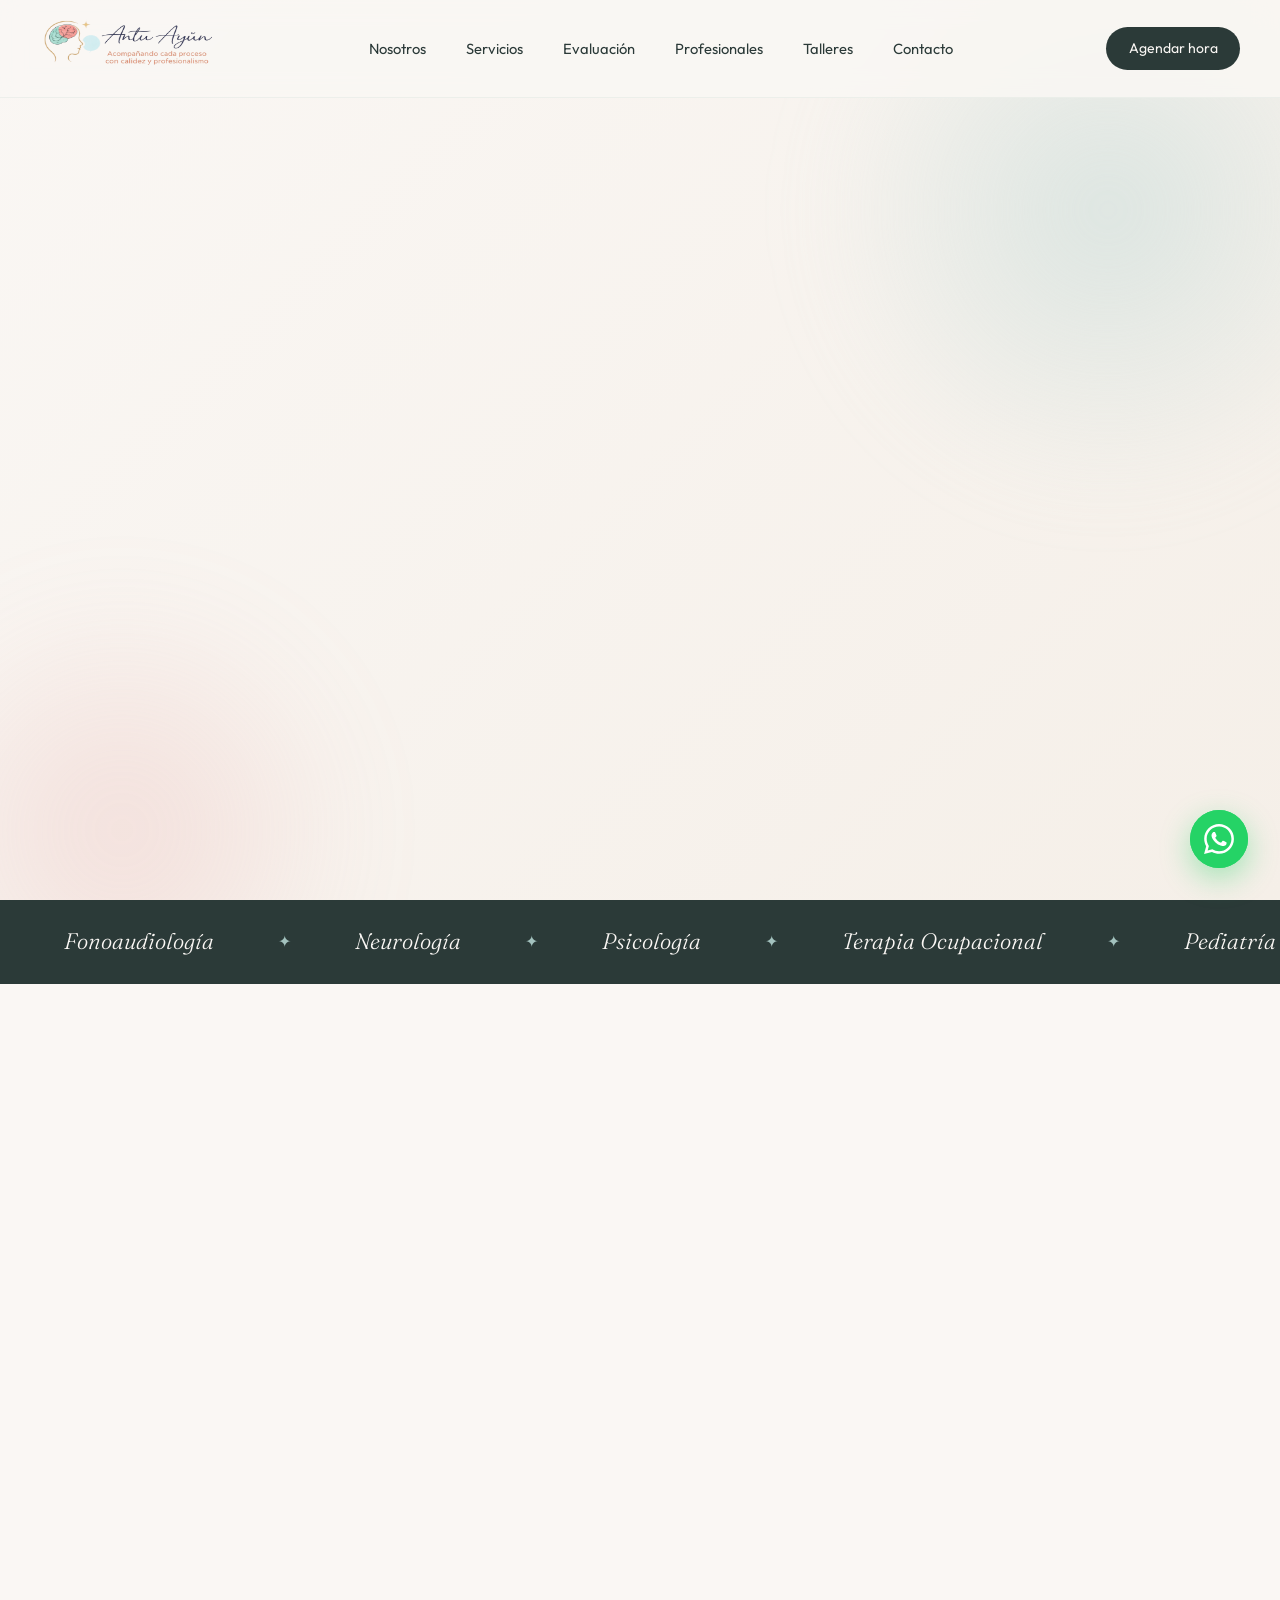
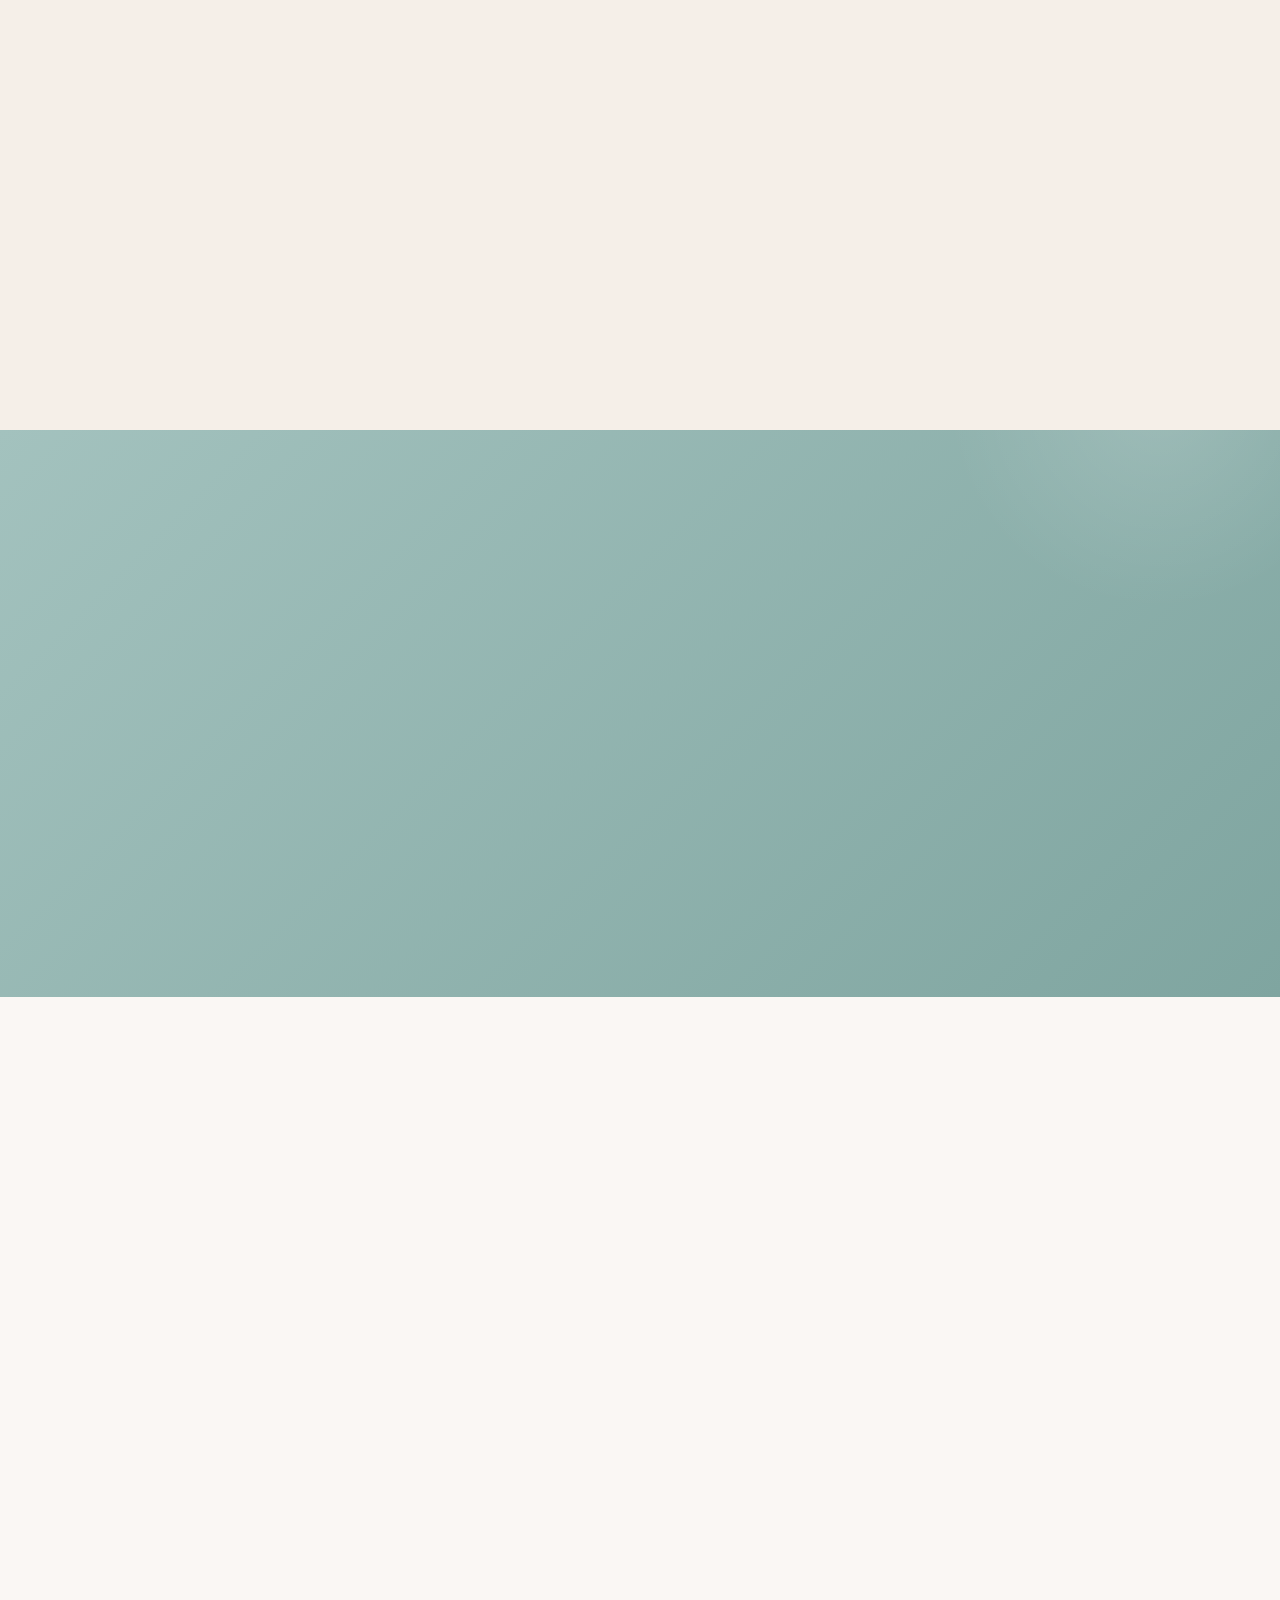
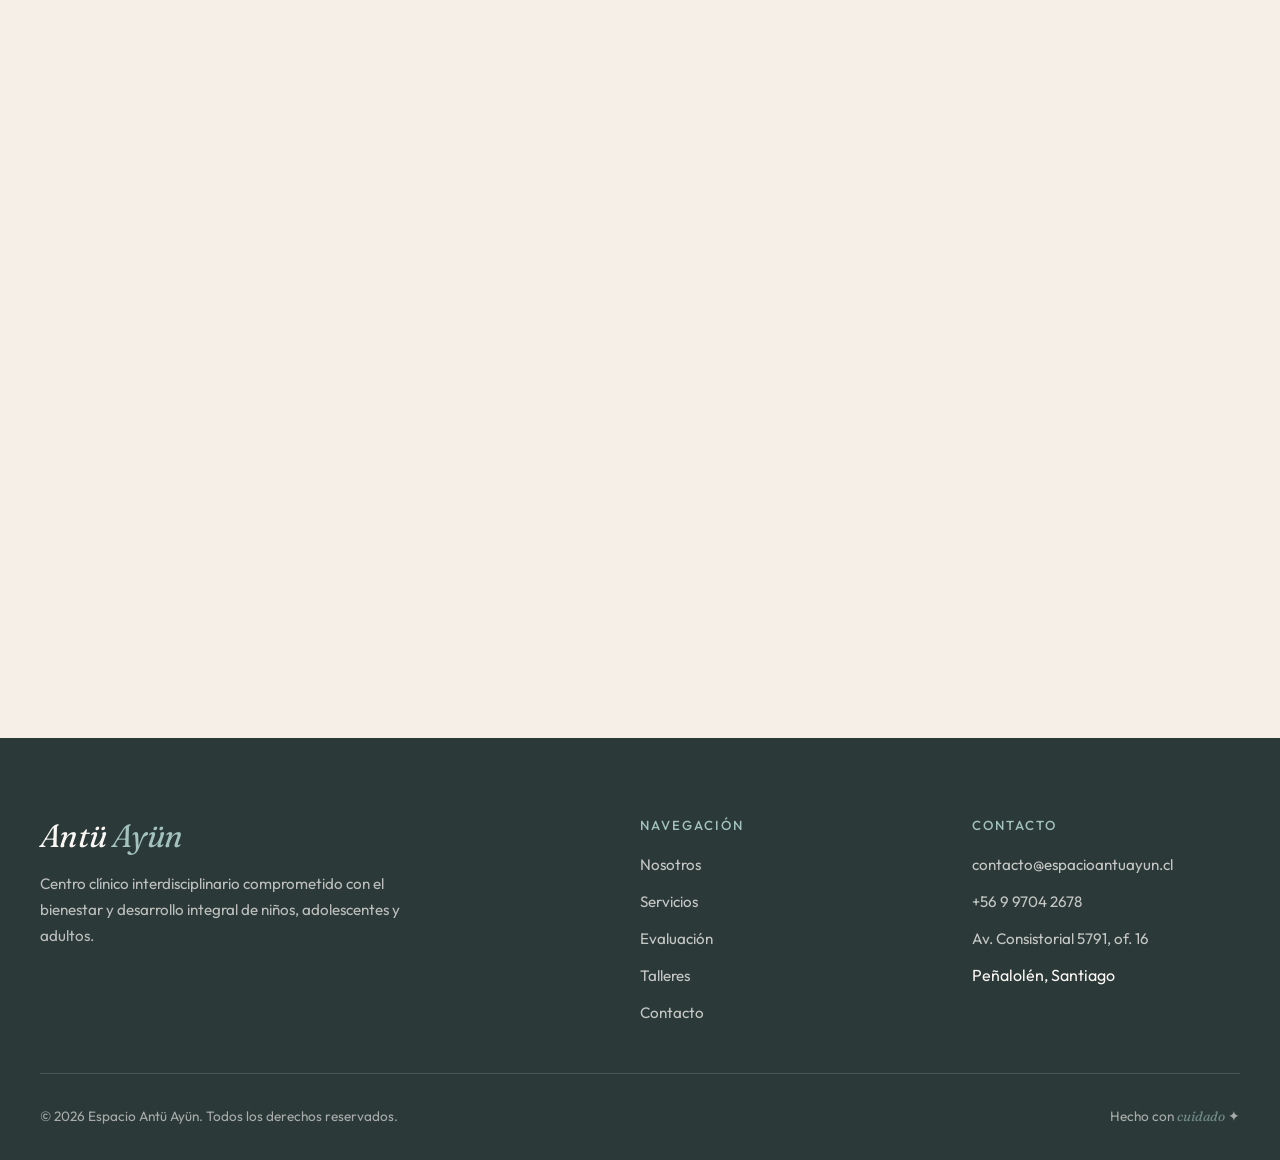
==== commit 55a7b1cc: "addes specialists section" ====
--- a/index.html
+++ b/index.html
@@ -20,6 +20,25 @@
   <link rel="icon" type="image/png" sizes="32x32" href="/imagenes/favicon-32x32.png">
   <link rel="icon" type="image/png" sizes="16x16" href="/imagenes/favicon-16x16.png">
   <link rel="manifest" href="/imagenes/site.webmanifest">
+
+  <script type="application/ld+json">
+  {
+    "@context": "https://schema.org",
+    "@type": "MedicalClinic",
+    "@id": "https://espacioantuayun.cl/#medicalclinic",
+    "name": "Espacio Antü Ayün",
+    "url": "https://espacioantuayun.cl/",
+    "telephone": "+56997042678",
+    "email": "contacto@espacioantuayun.cl",
+    "address": {
+      "@type": "PostalAddress",
+      "streetAddress": "Av. Consistorial 5791, oficina 16",
+      "addressLocality": "Peñalolén",
+      "addressRegion": "Región Metropolitana",
+      "addressCountry": "CL"
+    }
+  }
+  </script>
 </head>
 
 <body>
@@ -34,6 +53,7 @@
         <li><a href="#nosotros">Nosotros</a></li>
         <li><a href="#servicios">Servicios</a></li>
         <li><a href="#evaluacion">Evaluación</a></li>
+        <li><a href="#profesionales">Profesionales</a></li>
         <li><a href="#talleres">Talleres</a></li>
         <li><a href="#contacto">Contacto</a></li>
       </ul>
@@ -272,6 +292,43 @@
     </div>
   </section>
 
+  <!-- PROFESIONALES -->
+  <section class="profesionales" id="profesionales">
+    <div class="section-inner">
+      <div class="profesionales-header reveal">
+        <span class="eyebrow">Equipo interdisciplinario</span>
+        <h2>Nuestros <em>Profesionales</em></h2>
+        <p>Conoce a las profesionales que forman parte de Espacio Antü Ayün.</p>
+      </div>
+
+      <div class="profesionales-grid">
+        <article class="profesional-card reveal">
+          <div class="profesional-avatar" aria-hidden="true">PC</div>
+          <div class="profesional-card-content">
+            <p class="profesional-specialty">Fonoaudióloga</p>
+            <h3>Pabla Concha</h3>
+            <p>Atención fonoaudiológica infantil y para adultos.</p>
+            <a href="/pabla-concha/" class="btn-primary">Ver perfil profesional →</a>
+          </div>
+        </article>
+
+        <article class="profesional-card reveal">
+          <div class="profesional-avatar profesional-avatar-alt" aria-hidden="true">AS</div>
+          <div class="profesional-card-content">
+            <p class="profesional-specialty">Neurología Infanto Juvenil</p>
+            <h3>Alejandra Siebert</h3>
+            <p>Atención neurológica de niños y adolescentes.</p>
+            <a href="/alejandra-siebert/" class="btn-primary">Ver perfil profesional →</a>
+          </div>
+        </article>
+      </div>
+
+      <div class="profesionales-cta reveal">
+        <a href="/profesionales/" class="btn-primary">Ver todos los profesionales →</a>
+      </div>
+    </div>
+  </section>
+
   <!-- RESEÑAS -->
   <section class="resenas" id="resenas">
     <div class="resenas-inner reveal">
--- a/estilos/estilos.css
+++ b/estilos/estilos.css
@@ -646,6 +646,217 @@
   margin-top: 3rem;
 }
 
+/* ===== PROFESIONALES ===== */
+.profesionales {
+  background: var(--crema);
+}
+
+.profesionales-header {
+  max-width: 720px;
+  margin: 0 auto 4rem;
+  text-align: center;
+}
+
+.profesionales-header h2 {
+  font-size: clamp(2.2rem, 4.5vw, 3.6rem);
+  font-weight: 300;
+  margin-bottom: 1.25rem;
+}
+
+.profesionales-header h2 em {
+  color: var(--turquesa-dark);
+  font-style: italic;
+}
+
+.profesionales-header p {
+  color: var(--texto-suave);
+  font-size: 1.05rem;
+}
+
+.profesionales-grid {
+  display: grid;
+  grid-template-columns: repeat(2, minmax(0, 1fr));
+  gap: 1.5rem;
+  max-width: 960px;
+  margin: 0 auto;
+}
+
+.profesional-card {
+  display: flex;
+  align-items: flex-start;
+  gap: 1.5rem;
+  min-height: 100%;
+  padding: 2.5rem;
+  background: var(--blanco);
+  border: 1px solid rgba(163, 194, 190, 0.15);
+  border-radius: 24px;
+  transition: transform 0.4s, box-shadow 0.4s;
+}
+
+.profesional-card:hover {
+  transform: translateY(-6px);
+  box-shadow: 0 20px 50px rgba(43, 58, 56, 0.08);
+}
+
+.profesional-avatar {
+  flex: 0 0 72px;
+  width: 72px;
+  height: 72px;
+  border-radius: 18px;
+  display: flex;
+  align-items: center;
+  justify-content: center;
+  background: var(--turquesa-light);
+  color: var(--turquesa-dark);
+  font-family: var(--display);
+  font-size: 1.45rem;
+  font-style: italic;
+}
+
+.profesional-avatar-alt {
+  background: #F4D5D3;
+  color: var(--rojo-dark);
+}
+
+.profesional-card-content {
+  display: flex;
+  flex: 1;
+  flex-direction: column;
+  align-items: flex-start;
+}
+
+.profesional-specialty {
+  color: var(--turquesa-dark);
+  font-size: 0.78rem;
+  font-weight: 500;
+  letter-spacing: 0.1em;
+  text-transform: uppercase;
+}
+
+.profesional-card h3 {
+  margin: 0.35rem 0 0.8rem;
+  font-size: 1.7rem;
+}
+
+.profesional-card-content > p:not(.profesional-specialty) {
+  margin-bottom: 1.7rem;
+  color: var(--texto-suave);
+  line-height: 1.65;
+}
+
+.profesional-card .btn-primary {
+  margin-top: auto;
+}
+
+.profesionales-cta {
+  display: flex;
+  justify-content: center;
+  margin-top: 3rem;
+}
+
+.profesionales-relacionados {
+  background: var(--crema);
+}
+
+.profesionales-relacionados .profesionales-grid {
+  max-width: 680px;
+  grid-template-columns: 1fr;
+}
+
+.perfil-hero-content {
+  display: flex;
+  align-items: center;
+  justify-content: center;
+  gap: 2rem;
+  text-align: left;
+}
+
+.perfil-avatar {
+  flex: 0 0 130px;
+  width: 130px;
+  height: 130px;
+  border-radius: 28px;
+  display: flex;
+  align-items: center;
+  justify-content: center;
+  background: var(--turquesa-light);
+  color: var(--turquesa-dark);
+  font-family: var(--display);
+  font-size: 2.4rem;
+  font-style: italic;
+}
+
+.perfil-avatar-alt {
+  background: #F4D5D3;
+  color: var(--rojo-dark);
+}
+
+.perfil-hero-text h1 {
+  margin-bottom: 0.7rem;
+}
+
+.perfil-subtitle {
+  color: var(--turquesa-dark) !important;
+  font-family: var(--display);
+  font-size: 1.3rem !important;
+  font-style: italic;
+}
+
+.perfil-sections {
+  display: grid;
+  grid-template-columns: repeat(2, minmax(0, 1fr));
+  gap: 1.5rem;
+  max-width: 960px;
+  margin: 0 auto;
+}
+
+.perfil-sections .page-copy {
+  width: 100%;
+}
+
+.areas-list {
+  display: flex;
+  flex-wrap: wrap;
+  gap: 0.7rem;
+  margin-top: 1.5rem;
+  list-style: none;
+}
+
+.area-tag {
+  padding: 0.65rem 1rem;
+  border-radius: 100px;
+  background: var(--turquesa-light);
+  color: var(--texto);
+  font-size: 0.9rem;
+}
+
+.servicios-relacionados {
+  background: var(--crema);
+}
+
+@media (max-width: 900px) {
+  .profesionales-grid,
+  .perfil-sections {
+    grid-template-columns: 1fr;
+  }
+}
+
+@media (max-width: 600px) {
+  .profesional-card,
+  .perfil-hero-content {
+    flex-direction: column;
+  }
+
+  .perfil-hero-content {
+    align-items: center;
+    text-align: center;
+  }
+
+  .profesional-card {
+    padding: 2rem;
+  }
+}
+
 /* ===== PÁGINAS SEO INTERIORES ===== */
 .seo-page .page-breadcrumb {
   padding: 7.5rem 2rem 1.5rem;
